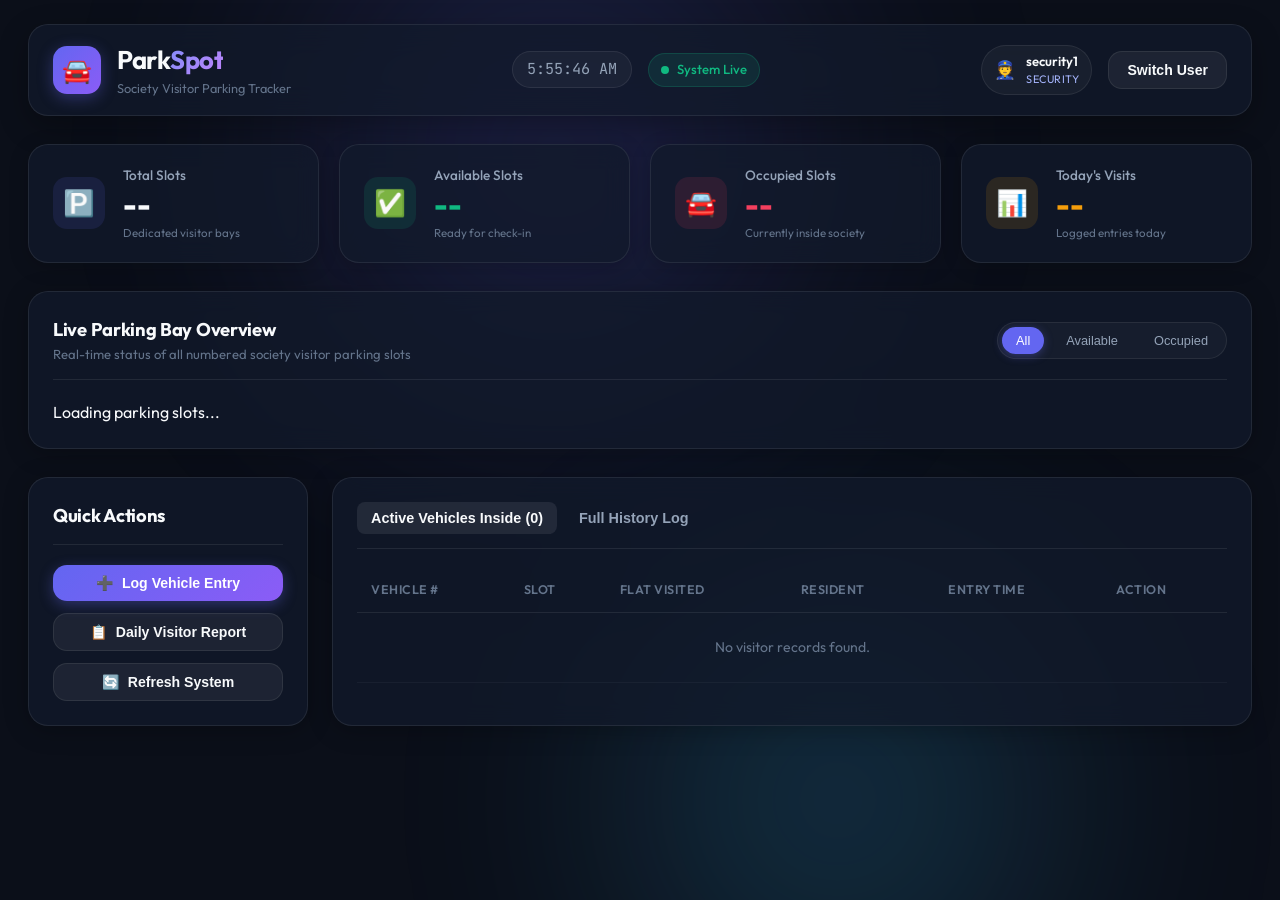
==== frontend/index.html @ 66706b8a "Add complete ParkSpot Spring Boot backend and frontend dashboard" ====
<!DOCTYPE html>
<html lang="en">
<head>
    <meta charset="UTF-8">
    <meta name="viewport" content="width=device-width, initial-scale=1.0">
    <title>ParkSpot — Society Visitor Parking Tracker</title>
    <meta name="description" content="A real-time smart visitor parking slot tracking and society access management system.">
    <!-- Google Fonts -->
    <link rel="preconnect" href="https://fonts.googleapis.com">
    <link rel="preconnect" href="https://fonts.gstatic.com" crossorigin>
    <link href="https://fonts.googleapis.com/css2?family=Outfit:wght@300;400;500;600;700;800&family=JetBrains+Mono:wght@400;500;700&display=swap" rel="stylesheet">
    <link rel="stylesheet" href="style.css">
</head>
<body>
    <!-- Background glowing ambient orbs -->
    <div class="bg-orb orb-primary"></div>
    <div class="bg-orb orb-secondary"></div>

    <div class="app-container">
        <!-- Top Navigation Bar -->
        <header class="navbar">
            <div class="brand">
                <div class="brand-icon">
                    <span class="pulse-ring"></span>
                    🚘
                </div>
                <div>
                    <h1 class="brand-title">Park<span>Spot</span></h1>
                    <p class="brand-tagline">Society Visitor Parking Tracker</p>
                </div>
            </div>

            <div class="nav-center">
                <div class="live-clock" id="live-clock">--:--:--</div>
                <div class="status-pill live-indicator">
                    <span class="blinking-dot"></span> System Live
                </div>
            </div>

            <div class="nav-actions">
                <div class="user-badge" id="user-badge">
                    <span class="user-avatar" id="user-avatar">👮</span>
                    <div class="user-info">
                        <span class="user-name" id="user-name">security1</span>
                        <span class="user-role" id="user-role">SECURITY</span>
                    </div>
                </div>
                <button class="btn btn-secondary" id="btn-auth" onclick="toggleAuthModal()">Switch User</button>
            </div>
        </header>

        <!-- Metrics Overview Section -->
        <section class="metrics-grid">
            <div class="metric-card" id="metric-total-card">
                <div class="metric-icon bg-indigo">🅿️</div>
                <div class="metric-content">
                    <span class="metric-label">Total Slots</span>
                    <h2 class="metric-value" id="stat-total-slots">--</h2>
                    <span class="metric-sub">Dedicated visitor bays</span>
                </div>
            </div>

            <div class="metric-card metric-card-free" id="metric-free-card">
                <div class="metric-icon bg-emerald">✅</div>
                <div class="metric-content">
                    <span class="metric-label">Available Slots</span>
                    <h2 class="metric-value text-emerald" id="stat-free-slots">--</h2>
                    <span class="metric-sub">Ready for check-in</span>
                </div>
            </div>

            <div class="metric-card metric-card-occupied" id="metric-occupied-card">
                <div class="metric-icon bg-rose">🚘</div>
                <div class="metric-content">
                    <span class="metric-label">Occupied Slots</span>
                    <h2 class="metric-value text-rose" id="stat-occupied-slots">--</h2>
                    <span class="metric-sub">Currently inside society</span>
                </div>
            </div>

            <div class="metric-card" id="metric-visits-card">
                <div class="metric-icon bg-amber">📊</div>
                <div class="metric-content">
                    <span class="metric-label">Today's Visits</span>
                    <h2 class="metric-value text-amber" id="stat-today-visits">--</h2>
                    <span class="metric-sub">Logged entries today</span>
                </div>
            </div>
        </section>

        <!-- Main Content Area -->
        <main class="main-layout">
            <!-- Left / Top: Interactive Parking Slot Bay -->
            <section class="card slot-bay-card">
                <div class="card-header">
                    <div>
                        <h3 class="card-title">Live Parking Bay Overview</h3>
                        <p class="card-subtitle">Real-time status of all numbered society visitor parking slots</p>
                    </div>
                    <div class="slot-filters">
                        <button class="filter-pill active" data-filter="ALL" onclick="filterSlots('ALL', this)">All</button>
                        <button class="filter-pill" data-filter="FREE" onclick="filterSlots('FREE', this)">Available</button>
                        <button class="filter-pill" data-filter="OCCUPIED" onclick="filterSlots('OCCUPIED', this)">Occupied</button>
                    </div>
                </div>

                <div class="slot-grid" id="slot-grid">
                    <!-- Populated dynamically via JS -->
                    <div class="loading-state">Loading parking slots...</div>
                </div>
            </section>

            <!-- Right / Bottom: Action Bar & Active Visitors Board -->
            <section class="content-split">
                <!-- Action Controls -->
                <div class="card actions-card">
                    <div class="card-header">
                        <h3 class="card-title">Quick Actions</h3>
                    </div>
                    <div class="actions-wrapper">
                        <button class="btn btn-primary btn-block" id="btn-open-entry-modal" onclick="openEntryModal()">
                            <span class="btn-icon">➕</span> Log Vehicle Entry
                        </button>
                        <button class="btn btn-secondary btn-block" id="btn-open-report-modal" onclick="openReportModal()">
                            <span class="btn-icon">📋</span> Daily Visitor Report
                        </button>
                        <button class="btn btn-secondary btn-block" id="btn-refresh-all" onclick="refreshData()">
                            <span class="btn-icon">🔄</span> Refresh System
                        </button>
                    </div>
                </div>

                <!-- Active Visitors Tracker -->
                <div class="card visitors-card">
                    <div class="card-header">
                        <div class="tabs-header">
                            <button class="tab-btn active" id="tab-active-btn" onclick="switchVisitorTab('ACTIVE')">
                                Active Vehicles Inside (<span id="active-count-badge">0</span>)
                            </button>
                            <button class="tab-btn" id="tab-history-btn" onclick="switchVisitorTab('HISTORY')">
                                Full History Log
                            </button>
                        </div>
                        <div class="search-box" id="history-search-container" style="display: none;">
                            <input type="text" id="visitor-search-input" placeholder="Search vehicle or flat..." oninput="handleSearchVisitors(this.value)">
                        </div>
                    </div>

                    <div class="table-container">
                        <table class="data-table" id="visitors-table">
                            <thead>
                                <tr>
                                    <th>Vehicle #</th>
                                    <th>Slot</th>
                                    <th>Flat Visited</th>
                                    <th>Resident</th>
                                    <th>Entry Time</th>
                                    <th id="th-exit-or-status">Action</th>
                                </tr>
                            </thead>
                            <tbody id="visitors-tbody">
                                <!-- Populated dynamically -->
                            </tbody>
                        </table>
                    </div>
                </div>
            </section>
        </main>
    </div>

    <!-- MODAL: Log Vehicle Entry -->
    <div class="modal-overlay" id="modal-entry">
        <div class="modal-box">
            <div class="modal-header">
                <div class="modal-title-group">
                    <span class="modal-badge-icon">🚘</span>
                    <h3>Register Vehicle Entry</h3>
                </div>
                <button class="modal-close-btn" onclick="closeModal('modal-entry')">&times;</button>
            </div>
            <form id="form-entry" onsubmit="handleRegisterEntry(event)">
                <div class="form-group">
                    <label for="input-vehicle-number">Vehicle Registration Number</label>
                    <input type="text" id="input-vehicle-number" class="form-control" placeholder="e.g. TN38AB1234" required autocomplete="off" style="text-transform: uppercase;">
                    <span class="form-hint">Standard format: State + District + Series + Digits</span>
                </div>

                <div class="form-row">
                    <div class="form-group">
                        <label for="select-flat">Flat Being Visited</label>
                        <select id="select-flat" class="form-control" required>
                            <option value="">Select Flat...</option>
                        </select>
                    </div>

                    <div class="form-group">
                        <label for="select-slot">Assign Parking Slot</label>
                        <select id="select-slot" class="form-control" required>
                            <option value="">Select Free Slot...</option>
                        </select>
                    </div>
                </div>

                <div class="modal-alert-box alert-info">
                    ℹ️ <strong>Business Rule Enforced:</strong> The server will verify the slot is currently free and timestamp entry automatically. Occupied slots cannot be double-booked.
                </div>

                <div class="modal-footer">
                    <button type="button" class="btn btn-secondary" onclick="closeModal('modal-entry')">Cancel</button>
                    <button type="submit" class="btn btn-primary" id="btn-submit-entry">Confirm & Park Vehicle</button>
                </div>
            </form>
        </div>
    </div>

    <!-- MODAL: Daily Visitor Report -->
    <div class="modal-overlay" id="modal-report">
        <div class="modal-box modal-wide">
            <div class="modal-header">
                <div class="modal-title-group">
                    <span class="modal-badge-icon">📊</span>
                    <h3>Daily Society Visitor Report</h3>
                </div>
                <button class="modal-close-btn" onclick="closeModal('modal-report')">&times;</button>
            </div>
            
            <div class="report-controls">
                <div class="date-picker-group">
                    <label for="report-date-input">Select Date:</label>
                    <input type="date" id="report-date-input" class="form-control date-input" onchange="loadDailyReport(this.value)">
                </div>
                <div class="report-summary-badges">
                    <span class="badge badge-indigo">Total: <strong id="rep-stat-total">0</strong></span>
                    <span class="badge badge-rose">Still Inside: <strong id="rep-stat-inside">0</strong></span>
                    <span class="badge badge-emerald">Exited: <strong id="rep-stat-exited">0</strong></span>
                </div>
            </div>

            <div class="table-container report-table-container">
                <table class="data-table">
                    <thead>
                        <tr>
                            <th>Vehicle Number</th>
                            <th>Slot</th>
                            <th>Flat</th>
                            <th>Resident</th>
                            <th>Entry Time</th>
                            <th>Exit Time</th>
                            <th>Status</th>
                        </tr>
                    </thead>
                    <tbody id="report-tbody">
                        <!-- Populated dynamically -->
                    </tbody>
                </table>
            </div>

            <div class="modal-footer">
                <button type="button" class="btn btn-secondary" onclick="closeModal('modal-report')">Close</button>
            </div>
        </div>
    </div>

    <!-- MODAL: Switch / Login User -->
    <div class="modal-overlay" id="modal-auth">
        <div class="modal-box">
            <div class="modal-header">
                <div class="modal-title-group">
                    <span class="modal-badge-icon">🔐</span>
                    <h3>Switch User Account</h3>
                </div>
                <button class="modal-close-btn" onclick="closeModal('modal-auth')">&times;</button>
            </div>
            <form id="form-auth" onsubmit="handleLogin(event)">
                <div class="form-group">
                    <label for="input-username">Username</label>
                    <input type="text" id="input-username" class="form-control" placeholder="admin or security1" required autocomplete="username">
                </div>

                <div class="form-group">
                    <label for="input-password">Password</label>
                    <input type="password" id="input-password" class="form-control" placeholder="Password" required autocomplete="current-password">
                </div>

                <div class="quick-credentials">
                    <p class="quick-title">Quick Demo Logins:</p>
                    <div class="quick-btn-group">
                        <button type="button" class="btn btn-xs btn-outline" onclick="fillCredentials('security1', 'password123')">👮 Security Guard (security1)</button>
                        <button type="button" class="btn btn-xs btn-outline" onclick="fillCredentials('admin', 'admin123')">👑 Admin (admin)</button>
                    </div>
                </div>

                <div class="modal-footer">
                    <button type="button" class="btn btn-secondary" onclick="closeModal('modal-auth')">Cancel</button>
                    <button type="submit" class="btn btn-primary">Sign In & Generate JWT</button>
                </div>
            </form>
        </div>
    </div>

    <!-- Toast Notification Container -->
    <div class="toast-container" id="toast-container"></div>

    <script src="app.js"></script>
</body>
</html>
---- frontend/style.css ----
/* ========================================================
   ParkSpot — Modern Dark Glassmorphic Design System
   ======================================================== */

:root {
    --bg-main: #0b0f19;
    --bg-surface: rgba(18, 26, 43, 0.75);
    --bg-surface-hover: rgba(28, 39, 64, 0.85);
    --bg-card: rgba(23, 32, 54, 0.6);
    --border-color: rgba(255, 255, 255, 0.08);
    --border-focus: rgba(99, 102, 241, 0.5);

    --primary: #6366f1;
    --primary-hover: #4f46e5;
    --primary-glow: rgba(99, 102, 241, 0.35);

    --emerald: #10b981;
    --emerald-glow: rgba(16, 185, 129, 0.3);
    --emerald-bg: rgba(16, 185, 129, 0.12);

    --rose: #f43f5e;
    --rose-glow: rgba(244, 63, 94, 0.3);
    --rose-bg: rgba(244, 63, 94, 0.12);

    --amber: #f59e0b;
    --amber-glow: rgba(245, 158, 11, 0.3);
    --amber-bg: rgba(245, 158, 11, 0.12);

    --indigo-bg: rgba(99, 102, 241, 0.12);

    --text-primary: #f8fafc;
    --text-secondary: #94a3b8;
    --text-muted: #64748b;

    --radius-sm: 8px;
    --radius-md: 14px;
    --radius-lg: 20px;
    --radius-full: 9999px;

    --font-main: 'Outfit', -apple-system, BlinkMacSystemFont, 'Segoe UI', Roboto, sans-serif;
    --font-mono: 'JetBrains Mono', monospace;

    --transition: all 0.25s cubic-bezier(0.16, 1, 0.3, 1);
}

* {
    box-sizing: border-box;
    margin: 0;
    padding: 0;
}

body {
    background-color: var(--bg-main);
    color: var(--text-primary);
    font-family: var(--font-main);
    min-height: 100vh;
    overflow-x: hidden;
    position: relative;
    line-height: 1.5;
}

/* Ambient Background Lights */
.bg-orb {
    position: fixed;
    border-radius: 50%;
    filter: blur(120px);
    opacity: 0.25;
    z-index: -1;
    pointer-events: none;
}
.orb-primary {
    top: -150px;
    left: 20%;
    width: 600px;
    height: 600px;
    background: radial-gradient(circle, var(--primary), transparent);
}
.orb-secondary {
    bottom: -150px;
    right: 15%;
    width: 500px;
    height: 500px;
    background: radial-gradient(circle, #38bdf8, transparent);
}

.app-container {
    max-width: 1400px;
    margin: 0 auto;
    padding: 24px 28px 48px;
}

/* ========================================================
   Header & Navbar
   ======================================================== */
.navbar {
    display: flex;
    justify-content: space-between;
    align-items: center;
    padding: 16px 24px;
    background: var(--bg-surface);
    backdrop-filter: blur(16px);
    -webkit-backdrop-filter: blur(16px);
    border: 1px solid var(--border-color);
    border-radius: var(--radius-lg);
    margin-bottom: 28px;
    box-shadow: 0 10px 30px rgba(0, 0, 0, 0.3);
}

.brand {
    display: flex;
    align-items: center;
    gap: 16px;
}

.brand-icon {
    width: 48px;
    height: 48px;
    border-radius: var(--radius-md);
    background: linear-gradient(135deg, var(--primary), #8b5cf6);
    display: flex;
    align-items: center;
    justify-content: center;
    font-size: 1.5rem;
    position: relative;
    box-shadow: 0 4px 15px var(--primary-glow);
}

.brand-title {
    font-size: 1.6rem;
    font-weight: 700;
    letter-spacing: -0.5px;
}

.brand-title span {
    background: linear-gradient(135deg, #818cf8, #c084fc);
    -webkit-background-clip: text;
    -webkit-text-fill-color: transparent;
}

.brand-tagline {
    font-size: 0.8rem;
    color: var(--text-muted);
}

.nav-center {
    display: flex;
    align-items: center;
    gap: 16px;
}

.live-clock {
    font-family: var(--font-mono);
    font-size: 0.95rem;
    background: rgba(255, 255, 255, 0.04);
    padding: 6px 14px;
    border-radius: var(--radius-full);
    border: 1px solid var(--border-color);
    color: var(--text-secondary);
}

.status-pill {
    display: flex;
    align-items: center;
    gap: 8px;
    font-size: 0.82rem;
    padding: 6px 12px;
    border-radius: var(--radius-full);
    font-weight: 500;
}

.live-indicator {
    background: var(--emerald-bg);
    color: var(--emerald);
    border: 1px solid rgba(16, 185, 129, 0.2);
}

.blinking-dot {
    width: 8px;
    height: 8px;
    background-color: var(--emerald);
    border-radius: 50%;
    animation: blink 1.8s infinite;
}

@keyframes blink {
    0%, 100% { opacity: 1; transform: scale(1); }
    50% { opacity: 0.3; transform: scale(0.85); }
}

.nav-actions {
    display: flex;
    align-items: center;
    gap: 16px;
}

.user-badge {
    display: flex;
    align-items: center;
    gap: 10px;
    background: rgba(255, 255, 255, 0.04);
    padding: 6px 12px;
    border-radius: var(--radius-full);
    border: 1px solid var(--border-color);
}

.user-avatar {
    font-size: 1.1rem;
}

.user-info {
    display: flex;
    flex-direction: column;
}

.user-name {
    font-size: 0.82rem;
    font-weight: 600;
}

.user-role {
    font-size: 0.68rem;
    color: #a5b4fc;
    letter-spacing: 0.5px;
}

/* ========================================================
   Metrics Grid
   ======================================================== */
.metrics-grid {
    display: grid;
    grid-template-columns: repeat(auto-fit, minmax(240px, 1fr));
    gap: 20px;
    margin-bottom: 28px;
}

.metric-card {
    background: var(--bg-surface);
    backdrop-filter: blur(12px);
    border: 1px solid var(--border-color);
    border-radius: var(--radius-lg);
    padding: 20px 24px;
    display: flex;
    align-items: center;
    gap: 18px;
    box-shadow: 0 4px 20px rgba(0, 0, 0, 0.2);
    transition: var(--transition);
}

.metric-card:hover {
    transform: translateY(-3px);
    border-color: rgba(255, 255, 255, 0.15);
}

.metric-icon {
    width: 52px;
    height: 52px;
    border-radius: var(--radius-md);
    display: flex;
    align-items: center;
    justify-content: center;
    font-size: 1.6rem;
    flex-shrink: 0;
}

.bg-indigo { background: var(--indigo-bg); color: var(--primary); }
.bg-emerald { background: var(--emerald-bg); color: var(--emerald); }
.bg-rose { background: var(--rose-bg); color: var(--rose); }
.bg-amber { background: var(--amber-bg); color: var(--amber); }

.metric-content {
    display: flex;
    flex-direction: column;
}

.metric-label {
    font-size: 0.85rem;
    color: var(--text-secondary);
    font-weight: 500;
}

.metric-value {
    font-size: 1.85rem;
    font-weight: 800;
    line-height: 1.2;
    margin: 2px 0;
}

.metric-sub {
    font-size: 0.72rem;
    color: var(--text-muted);
}

.text-emerald { color: var(--emerald); }
.text-rose { color: var(--rose); }
.text-amber { color: var(--amber); }

/* ========================================================
   Card Containers
   ======================================================== */
.card {
    background: var(--bg-surface);
    backdrop-filter: blur(12px);
    border: 1px solid var(--border-color);
    border-radius: var(--radius-lg);
    padding: 24px;
    box-shadow: 0 4px 24px rgba(0, 0, 0, 0.25);
    margin-bottom: 28px;
}

.card-header {
    display: flex;
    justify-content: space-between;
    align-items: center;
    margin-bottom: 20px;
    padding-bottom: 14px;
    border-bottom: 1px solid var(--border-color);
}

.card-title {
    font-size: 1.15rem;
    font-weight: 700;
    letter-spacing: -0.3px;
}

.card-subtitle {
    font-size: 0.82rem;
    color: var(--text-muted);
    margin-top: 2px;
}

/* Slot Filters */
.slot-filters {
    display: flex;
    gap: 8px;
    background: rgba(255, 255, 255, 0.03);
    padding: 4px;
    border-radius: var(--radius-full);
    border: 1px solid var(--border-color);
}

.filter-pill {
    background: transparent;
    border: none;
    color: var(--text-secondary);
    padding: 6px 14px;
    border-radius: var(--radius-full);
    font-size: 0.8rem;
    font-weight: 500;
    cursor: pointer;
    transition: var(--transition);
}

.filter-pill.active {
    background: var(--primary);
    color: #fff;
    box-shadow: 0 2px 10px var(--primary-glow);
}

/* ========================================================
   Parking Slot Grid
   ======================================================== */
.slot-grid {
    display: grid;
    grid-template-columns: repeat(auto-fill, minmax(210px, 1fr));
    gap: 18px;
}

.slot-card {
    background: var(--bg-card);
    border: 1px solid var(--border-color);
    border-radius: var(--radius-md);
    padding: 16px;
    position: relative;
    display: flex;
    flex-direction: column;
    justify-content: space-between;
    min-height: 165px;
    transition: var(--transition);
    overflow: hidden;
}

.slot-card::before {
    content: '';
    position: absolute;
    top: 0;
    left: 0;
    right: 0;
    height: 4px;
    background: transparent;
    transition: var(--transition);
}

.slot-card.status-free {
    border-color: rgba(16, 185, 129, 0.25);
    background: linear-gradient(180deg, rgba(16, 185, 129, 0.05) 0%, rgba(18, 26, 43, 0.7) 100%);
    cursor: pointer;
}

.slot-card.status-free::before {
    background: var(--emerald);
    box-shadow: 0 0 10px var(--emerald-glow);
}

.slot-card.status-free:hover {
    transform: translateY(-4px);
    border-color: var(--emerald);
    box-shadow: 0 8px 24px rgba(16, 185, 129, 0.2);
}

.slot-card.status-occupied {
    border-color: rgba(244, 63, 94, 0.35);
    background: linear-gradient(180deg, rgba(244, 63, 94, 0.06) 0%, rgba(18, 26, 43, 0.8) 100%);
}

.slot-card.status-occupied::before {
    background: var(--rose);
    box-shadow: 0 0 10px var(--rose-glow);
}

.slot-card-top {
    display: flex;
    justify-content: space-between;
    align-items: center;
    margin-bottom: 12px;
}

.slot-number-badge {
    font-size: 1.15rem;
    font-weight: 800;
    font-family: var(--font-mono);
}

.slot-badge {
    font-size: 0.7rem;
    font-weight: 700;
    letter-spacing: 0.5px;
    padding: 3px 8px;
    border-radius: var(--radius-full);
}

.badge-free {
    background: var(--emerald-bg);
    color: var(--emerald);
    border: 1px solid rgba(16, 185, 129, 0.3);
}

.badge-occupied {
    background: var(--rose-bg);
    color: var(--rose);
    border: 1px solid rgba(244, 63, 94, 0.3);
}

/* Number Plate Badge */
.number-plate {
    background: #facc15;
    color: #1e293b;
    font-family: var(--font-mono);
    font-weight: 700;
    font-size: 0.95rem;
    letter-spacing: 1px;
    padding: 6px 10px;
    border-radius: var(--radius-sm);
    text-align: center;
    box-shadow: 0 2px 8px rgba(0, 0, 0, 0.4), inset 0 1px 0 rgba(255, 255, 255, 0.6);
    border: 1px solid #ca8a04;
    margin: 8px 0;
}

.slot-details {
    font-size: 0.78rem;
    color: var(--text-secondary);
    display: flex;
    flex-direction: column;
    gap: 3px;
    margin-bottom: 12px;
}

.slot-details strong {
    color: var(--text-primary);
}

.slot-free-hint {
    color: var(--emerald);
    font-size: 0.78rem;
    display: flex;
    align-items: center;
    gap: 4px;
    margin: 18px 0;
}

/* ========================================================
   Content Split Layout (Actions + Table)
   ======================================================== */
.content-split {
    display: grid;
    grid-template-columns: 280px 1fr;
    gap: 24px;
}

.actions-wrapper {
    display: flex;
    flex-direction: column;
    gap: 12px;
}

/* Tabs */
.tabs-header {
    display: flex;
    gap: 8px;
}

.tab-btn {
    background: transparent;
    border: none;
    color: var(--text-secondary);
    font-size: 0.9rem;
    font-weight: 600;
    padding: 8px 14px;
    border-radius: var(--radius-sm);
    cursor: pointer;
    transition: var(--transition);
}

.tab-btn.active {
    background: rgba(255, 255, 255, 0.08);
    color: var(--text-primary);
}

.search-box input {
    background: rgba(255, 255, 255, 0.05);
    border: 1px solid var(--border-color);
    border-radius: var(--radius-full);
    color: var(--text-primary);
    padding: 6px 14px;
    font-size: 0.8rem;
    outline: none;
    width: 200px;
    transition: var(--transition);
}

.search-box input:focus {
    border-color: var(--primary);
    width: 230px;
}

/* ========================================================
   Tables
   ======================================================== */
.table-container {
    overflow-x: auto;
}

.data-table {
    width: 100%;
    border-collapse: collapse;
    font-size: 0.88rem;
    text-align: left;
}

.data-table th {
    padding: 12px 14px;
    color: var(--text-muted);
    font-weight: 600;
    font-size: 0.78rem;
    text-transform: uppercase;
    letter-spacing: 0.5px;
    border-bottom: 1px solid var(--border-color);
}

.data-table td {
    padding: 14px;
    border-bottom: 1px solid rgba(255, 255, 255, 0.04);
    vertical-align: middle;
}

.data-table tbody tr:hover {
    background: rgba(255, 255, 255, 0.02);
}

.plate-cell {
    font-family: var(--font-mono);
    font-weight: 600;
    color: #e2e8f0;
}

.flat-badge {
    background: rgba(255, 255, 255, 0.06);
    padding: 3px 8px;
    border-radius: var(--radius-sm);
    font-weight: 500;
    font-family: var(--font-mono);
}

.time-stamp {
    font-size: 0.8rem;
    color: var(--text-secondary);
    font-family: var(--font-mono);
}

/* ========================================================
   Buttons
   ======================================================== */
.btn {
    display: inline-flex;
    align-items: center;
    justify-content: center;
    gap: 8px;
    padding: 10px 18px;
    border-radius: var(--radius-md);
    font-size: 0.88rem;
    font-weight: 600;
    border: none;
    cursor: pointer;
    transition: var(--transition);
    text-decoration: none;
}

.btn-primary {
    background: linear-gradient(135deg, var(--primary), #8b5cf6);
    color: #ffffff;
    box-shadow: 0 4px 14px var(--primary-glow);
}

.btn-primary:hover {
    background: linear-gradient(135deg, var(--primary-hover), #7c3aed);
    transform: translateY(-2px);
    box-shadow: 0 6px 20px var(--primary-glow);
}

.btn-secondary {
    background: rgba(255, 255, 255, 0.06);
    color: var(--text-primary);
    border: 1px solid var(--border-color);
}

.btn-secondary:hover {
    background: rgba(255, 255, 255, 0.12);
    border-color: rgba(255, 255, 255, 0.2);
}

.btn-danger {
    background: linear-gradient(135deg, var(--rose), #e11d48);
    color: #ffffff;
    box-shadow: 0 3px 12px var(--rose-glow);
}

.btn-danger:hover {
    transform: translateY(-2px);
    box-shadow: 0 5px 16px var(--rose-glow);
}

.btn-xs {
    padding: 4px 10px;
    font-size: 0.75rem;
    border-radius: var(--radius-sm);
}

.btn-sm {
    padding: 6px 12px;
    font-size: 0.8rem;
    border-radius: var(--radius-sm);
}

.btn-outline {
    background: transparent;
    border: 1px solid var(--border-color);
    color: var(--text-secondary);
}

.btn-outline:hover {
    background: rgba(255, 255, 255, 0.05);
    color: var(--text-primary);
}

.btn-block {
    width: 100%;
}

/* ========================================================
   Modals
   ======================================================== */
.modal-overlay {
    position: fixed;
    top: 0;
    left: 0;
    right: 0;
    bottom: 0;
    background: rgba(0, 0, 0, 0.7);
    backdrop-filter: blur(8px);
    -webkit-backdrop-filter: blur(8px);
    display: none;
    align-items: center;
    justify-content: center;
    z-index: 999;
    padding: 20px;
}

.modal-overlay.active {
    display: flex;
    animation: fadeIn 0.2s ease-out;
}

@keyframes fadeIn {
    from { opacity: 0; }
    to { opacity: 1; }
}

.modal-box {
    background: #111827;
    border: 1px solid rgba(255, 255, 255, 0.12);
    border-radius: var(--radius-lg);
    width: 100%;
    max-width: 520px;
    padding: 28px;
    box-shadow: 0 20px 50px rgba(0, 0, 0, 0.6);
    position: relative;
    animation: slideUp 0.25s cubic-bezier(0.16, 1, 0.3, 1);
}

.modal-wide {
    max-width: 820px;
}

@keyframes slideUp {
    from { transform: translateY(20px); opacity: 0; }
    to { transform: translateY(0); opacity: 1; }
}

.modal-header {
    display: flex;
    justify-content: space-between;
    align-items: center;
    margin-bottom: 20px;
    padding-bottom: 12px;
    border-bottom: 1px solid var(--border-color);
}

.modal-title-group {
    display: flex;
    align-items: center;
    gap: 12px;
}

.modal-badge-icon {
    font-size: 1.4rem;
}

.modal-close-btn {
    background: transparent;
    border: none;
    font-size: 1.8rem;
    color: var(--text-muted);
    cursor: pointer;
    line-height: 1;
}

.modal-close-btn:hover {
    color: var(--text-primary);
}

/* Forms */
.form-group {
    margin-bottom: 18px;
}

.form-group label {
    display: block;
    font-size: 0.82rem;
    font-weight: 600;
    color: var(--text-secondary);
    margin-bottom: 6px;
}

.form-control {
    width: 100%;
    padding: 10px 14px;
    background: rgba(255, 255, 255, 0.05);
    border: 1px solid var(--border-color);
    border-radius: var(--radius-md);
    color: var(--text-primary);
    font-family: inherit;
    font-size: 0.95rem;
    transition: var(--transition);
}

.form-control:focus {
    outline: none;
    border-color: var(--primary);
    box-shadow: 0 0 0 3px var(--primary-glow);
    background: rgba(255, 255, 255, 0.08);
}

.form-control option {
    background: #111827;
    color: var(--text-primary);
}

.form-row {
    display: grid;
    grid-template-columns: 1fr 1fr;
    gap: 14px;
}

.form-hint {
    font-size: 0.72rem;
    color: var(--text-muted);
    margin-top: 4px;
    display: block;
}

.modal-alert-box {
    padding: 12px 14px;
    border-radius: var(--radius-sm);
    font-size: 0.8rem;
    line-height: 1.4;
    margin-bottom: 20px;
}

.alert-info {
    background: rgba(99, 102, 241, 0.1);
    border: 1px solid rgba(99, 102, 241, 0.25);
    color: #c7d2fe;
}

.modal-footer {
    display: flex;
    justify-content: flex-end;
    gap: 12px;
    margin-top: 24px;
    padding-top: 14px;
    border-top: 1px solid var(--border-color);
}

/* Quick Credentials */
.quick-credentials {
    background: rgba(255, 255, 255, 0.03);
    padding: 12px;
    border-radius: var(--radius-md);
    margin-top: 14px;
}

.quick-title {
    font-size: 0.75rem;
    color: var(--text-muted);
    margin-bottom: 8px;
}

.quick-btn-group {
    display: flex;
    gap: 8px;
    flex-wrap: wrap;
}

/* Report Modal Specifics */
.report-controls {
    display: flex;
    justify-content: space-between;
    align-items: center;
    margin-bottom: 18px;
    gap: 16px;
    flex-wrap: wrap;
}

.date-picker-group {
    display: flex;
    align-items: center;
    gap: 10px;
}

.date-input {
    width: auto;
}

.report-summary-badges {
    display: flex;
    gap: 10px;
}

.badge {
    padding: 6px 12px;
    border-radius: var(--radius-full);
    font-size: 0.8rem;
    font-weight: 500;
}

.badge-indigo { background: var(--indigo-bg); color: #818cf8; }
.badge-emerald { background: var(--emerald-bg); color: var(--emerald); }
.badge-rose { background: var(--rose-bg); color: var(--rose); }

/* ========================================================
   Toast Notifications
   ======================================================== */
.toast-container {
    position: fixed;
    bottom: 24px;
    right: 24px;
    display: flex;
    flex-direction: column;
    gap: 10px;
    z-index: 9999;
}

.toast {
    min-width: 300px;
    max-width: 420px;
    padding: 14px 18px;
    border-radius: var(--radius-md);
    backdrop-filter: blur(12px);
    box-shadow: 0 10px 30px rgba(0, 0, 0, 0.4);
    display: flex;
    align-items: flex-start;
    gap: 12px;
    animation: toastSlideIn 0.3s cubic-bezier(0.16, 1, 0.3, 1);
    font-size: 0.85rem;
    line-height: 1.4;
}

@keyframes toastSlideIn {
    from { transform: translateX(100%); opacity: 0; }
    to { transform: translateX(0); opacity: 1; }
}

.toast-success {
    background: rgba(16, 185, 129, 0.9);
    color: #ffffff;
    border: 1px solid rgba(255, 255, 255, 0.2);
}

.toast-error {
    background: rgba(225, 29, 72, 0.95);
    color: #ffffff;
    border: 1px solid rgba(255, 255, 255, 0.2);
}

.toast-info {
    background: rgba(79, 70, 229, 0.92);
    color: #ffffff;
    border: 1px solid rgba(255, 255, 255, 0.2);
}

/* ========================================================
   Responsive Media Queries
   ======================================================== */
@media (max-width: 1024px) {
    .content-split {
        grid-template-columns: 1fr;
    }
}

@media (max-width: 768px) {
    .navbar {
        flex-direction: column;
        gap: 14px;
        align-items: flex-start;
    }
    .nav-actions {
        width: 100%;
        justify-content: space-between;
    }
    .form-row {
        grid-template-columns: 1fr;
    }
}
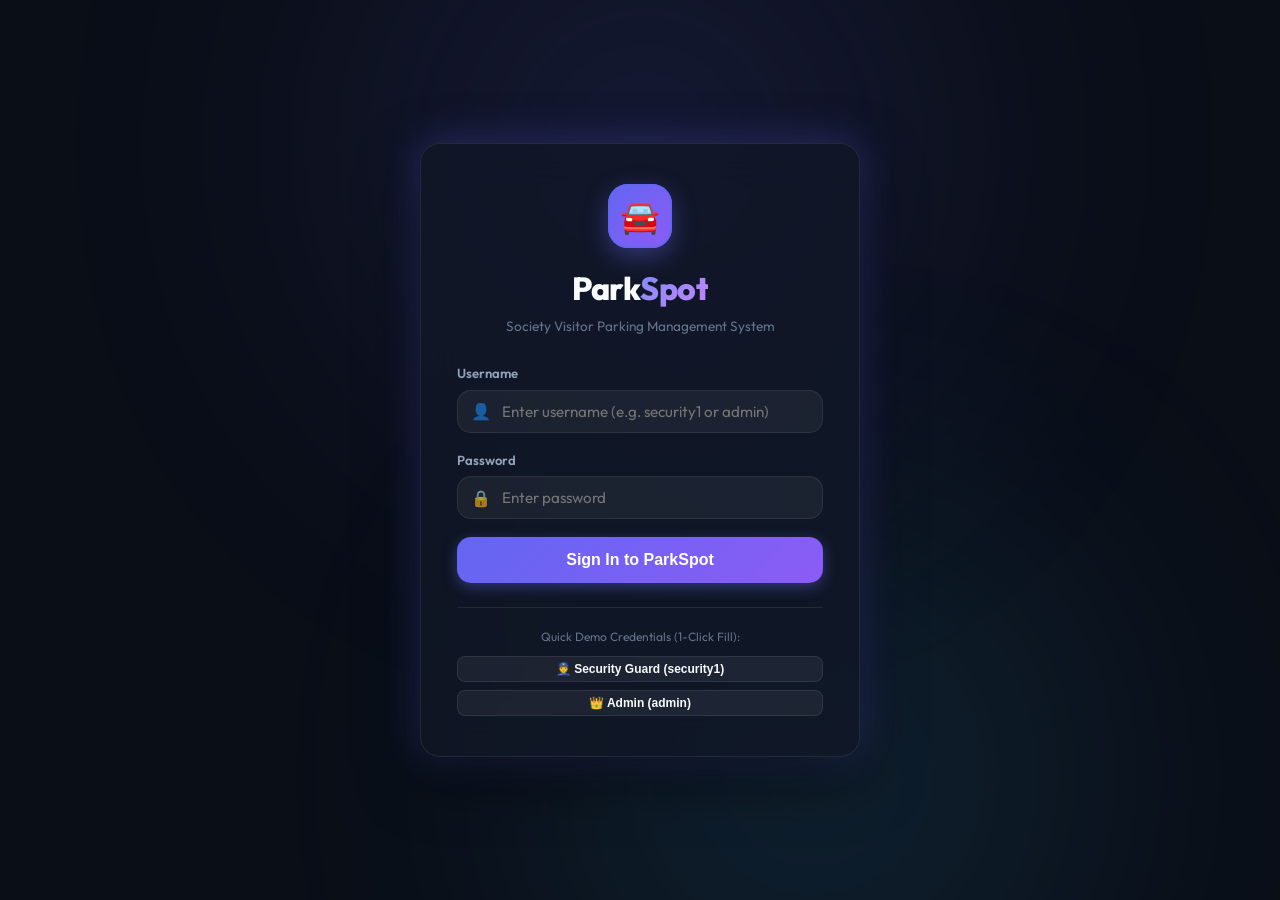
==== commit 57a42851: "Update frontend with multi-page navigation and Login gate" ====
--- a/frontend/index.html
+++ b/frontend/index.html
@@ -3,8 +3,8 @@
 <head>
     <meta charset="UTF-8">
     <meta name="viewport" content="width=device-width, initial-scale=1.0">
-    <title>ParkSpot — Society Visitor Parking Tracker</title>
-    <meta name="description" content="A real-time smart visitor parking slot tracking and society access management system.">
+    <title>ParkSpot — Society Visitor Parking Management</title>
+    <meta name="description" content="Secure, real-time residential visitor parking slot management system.">
     <!-- Google Fonts -->
     <link rel="preconnect" href="https://fonts.googleapis.com">
     <link rel="preconnect" href="https://fonts.gstatic.com" crossorigin>
@@ -12,32 +12,99 @@
     <link rel="stylesheet" href="style.css">
 </head>
 <body>
-    <!-- Background glowing ambient orbs -->
+    <!-- Ambient Background Lighting -->
     <div class="bg-orb orb-primary"></div>
     <div class="bg-orb orb-secondary"></div>
 
-    <div class="app-container">
+    <!-- ========================================================
+         VIEW 1: SIGN IN / LOGIN GATE (First screen user sees)
+         ======================================================== -->
+    <section class="auth-gate-screen" id="view-login">
+        <div class="auth-card">
+            <div class="auth-brand">
+                <div class="brand-icon lg">
+                    <span class="pulse-ring"></span>
+                    🚘
+                </div>
+                <h1 class="auth-title">Park<span>Spot</span></h1>
+                <p class="auth-subtitle">Society Visitor Parking Management System</p>
+            </div>
+
+            <div class="auth-body">
+                <form id="login-form" onsubmit="handleAuthSubmit(event)">
+                    <div class="form-group">
+                        <label for="login-username">Username</label>
+                        <div class="input-with-icon">
+                            <span class="input-icon">👤</span>
+                            <input type="text" id="login-username" class="form-control" placeholder="Enter username (e.g. security1 or admin)" required autocomplete="username">
+                        </div>
+                    </div>
+
+                    <div class="form-group">
+                        <label for="login-password">Password</label>
+                        <div class="input-with-icon">
+                            <span class="input-icon">🔒</span>
+                            <input type="password" id="login-password" class="form-control" placeholder="Enter password" required autocomplete="current-password">
+                        </div>
+                    </div>
+
+                    <button type="submit" class="btn btn-primary btn-block btn-lg" id="btn-login-submit">
+                        Sign In to ParkSpot
+                    </button>
+                </form>
+
+                <div class="demo-logins-box">
+                    <span class="demo-hint">Quick Demo Credentials (1-Click Fill):</span>
+                    <div class="demo-buttons">
+                        <button type="button" class="btn btn-secondary btn-xs" onclick="quickFillAuth('security1', 'password123')">
+                            👮 Security Guard (security1)
+                        </button>
+                        <button type="button" class="btn btn-secondary btn-xs" onclick="quickFillAuth('admin', 'admin123')">
+                            👑 Admin (admin)
+                        </button>
+                    </div>
+                </div>
+            </div>
+        </div>
+    </section>
+
+    <!-- ========================================================
+         MAIN APPLICATION SHELL (Hidden until logged in)
+         ======================================================== -->
+    <div class="app-shell" id="app-shell" style="display: none;">
         <!-- Top Navigation Bar -->
         <header class="navbar">
-            <div class="brand">
+            <div class="brand" onclick="navigateTo('dashboard')">
                 <div class="brand-icon">
                     <span class="pulse-ring"></span>
                     🚘
                 </div>
                 <div>
-                    <h1 class="brand-title">Park<span>Spot</span></h1>
-                    <p class="brand-tagline">Society Visitor Parking Tracker</p>
-                </div>
-            </div>
-
-            <div class="nav-center">
+                    <h2 class="brand-title">Park<span>Spot</span></h2>
+                    <p class="brand-tagline">Society Visitor Parking</p>
+                </div>
+            </div>
+
+            <!-- Page Navigation Tabs -->
+            <nav class="nav-links">
+                <button class="nav-link-btn active" id="nav-dashboard" onclick="navigateTo('dashboard')">
+                    <span class="nav-icon">📊</span> Dashboard
+                </button>
+                <button class="nav-link-btn" id="nav-bays" onclick="navigateTo('bays')">
+                    <span class="nav-icon">🅿️</span> Parking Bays
+                </button>
+                <button class="nav-link-btn" id="nav-actions" onclick="navigateTo('actions')">
+                    <span class="nav-icon">⚡</span> Quick Actions
+                </button>
+                <button class="nav-link-btn" id="nav-history" onclick="navigateTo('history')">
+                    <span class="nav-icon">📋</span> Visitor History
+                </button>
+            </nav>
+
+            <!-- User Info, Clock & Logout -->
+            <div class="nav-user-panel">
                 <div class="live-clock" id="live-clock">--:--:--</div>
-                <div class="status-pill live-indicator">
-                    <span class="blinking-dot"></span> System Live
-                </div>
-            </div>
-
-            <div class="nav-actions">
+                
                 <div class="user-badge" id="user-badge">
                     <span class="user-avatar" id="user-avatar">👮</span>
                     <div class="user-info">
@@ -45,257 +112,306 @@
                         <span class="user-role" id="user-role">SECURITY</span>
                     </div>
                 </div>
-                <button class="btn btn-secondary" id="btn-auth" onclick="toggleAuthModal()">Switch User</button>
+
+                <button class="btn btn-logout" onclick="handleLogout()" title="Log out from system">
+                    <span>🚪</span> Logout
+                </button>
             </div>
         </header>
 
-        <!-- Metrics Overview Section -->
-        <section class="metrics-grid">
-            <div class="metric-card" id="metric-total-card">
-                <div class="metric-icon bg-indigo">🅿️</div>
-                <div class="metric-content">
-                    <span class="metric-label">Total Slots</span>
-                    <h2 class="metric-value" id="stat-total-slots">--</h2>
-                    <span class="metric-sub">Dedicated visitor bays</span>
-                </div>
-            </div>
-
-            <div class="metric-card metric-card-free" id="metric-free-card">
-                <div class="metric-icon bg-emerald">✅</div>
-                <div class="metric-content">
-                    <span class="metric-label">Available Slots</span>
-                    <h2 class="metric-value text-emerald" id="stat-free-slots">--</h2>
-                    <span class="metric-sub">Ready for check-in</span>
-                </div>
-            </div>
-
-            <div class="metric-card metric-card-occupied" id="metric-occupied-card">
-                <div class="metric-icon bg-rose">🚘</div>
-                <div class="metric-content">
-                    <span class="metric-label">Occupied Slots</span>
-                    <h2 class="metric-value text-rose" id="stat-occupied-slots">--</h2>
-                    <span class="metric-sub">Currently inside society</span>
-                </div>
-            </div>
-
-            <div class="metric-card" id="metric-visits-card">
-                <div class="metric-icon bg-amber">📊</div>
-                <div class="metric-content">
-                    <span class="metric-label">Today's Visits</span>
-                    <h2 class="metric-value text-amber" id="stat-today-visits">--</h2>
-                    <span class="metric-sub">Logged entries today</span>
-                </div>
-            </div>
-        </section>
-
-        <!-- Main Content Area -->
-        <main class="main-layout">
-            <!-- Left / Top: Interactive Parking Slot Bay -->
-            <section class="card slot-bay-card">
-                <div class="card-header">
-                    <div>
-                        <h3 class="card-title">Live Parking Bay Overview</h3>
-                        <p class="card-subtitle">Real-time status of all numbered society visitor parking slots</p>
-                    </div>
-                    <div class="slot-filters">
-                        <button class="filter-pill active" data-filter="ALL" onclick="filterSlots('ALL', this)">All</button>
-                        <button class="filter-pill" data-filter="FREE" onclick="filterSlots('FREE', this)">Available</button>
-                        <button class="filter-pill" data-filter="OCCUPIED" onclick="filterSlots('OCCUPIED', this)">Occupied</button>
-                    </div>
-                </div>
-
-                <div class="slot-grid" id="slot-grid">
-                    <!-- Populated dynamically via JS -->
-                    <div class="loading-state">Loading parking slots...</div>
-                </div>
-            </section>
-
-            <!-- Right / Bottom: Action Bar & Active Visitors Board -->
-            <section class="content-split">
-                <!-- Action Controls -->
-                <div class="card actions-card">
+        <!-- ========================================================
+             PAGE 1: DASHBOARD (Summary, Metrics, Quick View)
+             ======================================================== -->
+        <section class="page-view active" id="page-dashboard">
+            <div class="page-header">
+                <div>
+                    <h2 class="page-title">Executive Dashboard</h2>
+                    <p class="page-subtitle">Real-time society parking occupancy, metrics, and capacity analytics.</p>
+                </div>
+                <div class="page-actions-right">
+                    <span class="status-pill live-indicator">
+                        <span class="blinking-dot"></span> System Live
+                    </span>
+                    <button class="btn btn-secondary btn-sm" onclick="refreshAllData()">
+                        🔄 Refresh
+                    </button>
+                </div>
+            </div>
+
+            <!-- Metrics Cards -->
+            <div class="metrics-grid">
+                <div class="metric-card" onclick="navigateTo('bays')">
+                    <div class="metric-icon bg-indigo">🅿️</div>
+                    <div class="metric-content">
+                        <span class="metric-label">Total Numbered Bays</span>
+                        <h3 class="metric-value" id="dash-total-slots">--</h3>
+                        <span class="metric-sub">Dedicated visitor slots</span>
+                    </div>
+                </div>
+
+                <div class="metric-card metric-card-free" onclick="navigateTo('bays')">
+                    <div class="metric-icon bg-emerald">✅</div>
+                    <div class="metric-content">
+                        <span class="metric-label">Available Slots</span>
+                        <h3 class="metric-value text-emerald" id="dash-free-slots">--</h3>
+                        <span class="metric-sub">Ready for check-in</span>
+                    </div>
+                </div>
+
+                <div class="metric-card metric-card-occupied" onclick="navigateTo('bays')">
+                    <div class="metric-icon bg-rose">🚘</div>
+                    <div class="metric-content">
+                        <span class="metric-label">Occupied Slots</span>
+                        <h3 class="metric-value text-rose" id="dash-occupied-slots">--</h3>
+                        <span class="metric-sub">Vehicles currently parked</span>
+                    </div>
+                </div>
+
+                <div class="metric-card" onclick="navigateTo('history')">
+                    <div class="metric-icon bg-amber">📈</div>
+                    <div class="metric-content">
+                        <span class="metric-label">Today's Visits</span>
+                        <h3 class="metric-value text-amber" id="dash-today-visits">--</h3>
+                        <span class="metric-sub">Total vehicles logged today</span>
+                    </div>
+                </div>
+            </div>
+
+            <!-- Capacity Progress & Quick Highlights -->
+            <div class="dashboard-split">
+                <!-- Left: Occupancy Gauge Card -->
+                <div class="card">
                     <div class="card-header">
-                        <h3 class="card-title">Quick Actions</h3>
-                    </div>
-                    <div class="actions-wrapper">
-                        <button class="btn btn-primary btn-block" id="btn-open-entry-modal" onclick="openEntryModal()">
-                            <span class="btn-icon">➕</span> Log Vehicle Entry
+                        <h4 class="card-title">Real-time Bay Capacity</h4>
+                        <span class="occupancy-pct" id="dash-occupancy-rate">0% Full</span>
+                    </div>
+                    <div class="progress-bar-container">
+                        <div class="progress-bar-fill" id="dash-progress-fill" style="width: 0%;"></div>
+                    </div>
+                    <div class="capacity-legend">
+                        <div class="legend-item"><span class="legend-dot dot-free"></span> Available: <strong id="dash-legend-free">0</strong></div>
+                        <div class="legend-item"><span class="legend-dot dot-occupied"></span> Occupied: <strong id="dash-legend-occ">0</strong></div>
+                    </div>
+
+                    <div class="dashboard-quick-ctas">
+                        <button class="btn btn-primary btn-block" onclick="navigateTo('actions')">
+                            ➕ Register Vehicle Entry
                         </button>
-                        <button class="btn btn-secondary btn-block" id="btn-open-report-modal" onclick="openReportModal()">
-                            <span class="btn-icon">📋</span> Daily Visitor Report
+                        <button class="btn btn-secondary btn-block" onclick="navigateTo('bays')">
+                            👀 Inspect Parking Bays
                         </button>
-                        <button class="btn btn-secondary btn-block" id="btn-refresh-all" onclick="refreshData()">
-                            <span class="btn-icon">🔄</span> Refresh System
-                        </button>
-                    </div>
-                </div>
-
-                <!-- Active Visitors Tracker -->
-                <div class="card visitors-card">
+                    </div>
+                </div>
+
+                <!-- Right: Currently Parked Summary Table -->
+                <div class="card">
                     <div class="card-header">
-                        <div class="tabs-header">
-                            <button class="tab-btn active" id="tab-active-btn" onclick="switchVisitorTab('ACTIVE')">
-                                Active Vehicles Inside (<span id="active-count-badge">0</span>)
-                            </button>
-                            <button class="tab-btn" id="tab-history-btn" onclick="switchVisitorTab('HISTORY')">
-                                Full History Log
-                            </button>
-                        </div>
-                        <div class="search-box" id="history-search-container" style="display: none;">
-                            <input type="text" id="visitor-search-input" placeholder="Search vehicle or flat..." oninput="handleSearchVisitors(this.value)">
-                        </div>
-                    </div>
-
-                    <div class="table-container">
-                        <table class="data-table" id="visitors-table">
+                        <h4 class="card-title">Vehicles Currently Inside Society</h4>
+                        <button class="btn btn-outline btn-xs" onclick="navigateTo('history')">View Full History &rarr;</button>
+                    </div>
+                    <div class="table-container mini-table">
+                        <table class="data-table">
                             <thead>
                                 <tr>
-                                    <th>Vehicle #</th>
-                                    <th>Slot</th>
-                                    <th>Flat Visited</th>
-                                    <th>Resident</th>
+                                    <th>Plate #</th>
+                                    <th>Bay</th>
+                                    <th>Flat</th>
                                     <th>Entry Time</th>
-                                    <th id="th-exit-or-status">Action</th>
+                                    <th>Action</th>
                                 </tr>
                             </thead>
-                            <tbody id="visitors-tbody">
+                            <tbody id="dash-active-tbody">
                                 <!-- Populated dynamically -->
                             </tbody>
                         </table>
                     </div>
                 </div>
-            </section>
-        </main>
-    </div>
-
-    <!-- MODAL: Log Vehicle Entry -->
-    <div class="modal-overlay" id="modal-entry">
-        <div class="modal-box">
-            <div class="modal-header">
-                <div class="modal-title-group">
-                    <span class="modal-badge-icon">🚘</span>
-                    <h3>Register Vehicle Entry</h3>
-                </div>
-                <button class="modal-close-btn" onclick="closeModal('modal-entry')">&times;</button>
-            </div>
-            <form id="form-entry" onsubmit="handleRegisterEntry(event)">
-                <div class="form-group">
-                    <label for="input-vehicle-number">Vehicle Registration Number</label>
-                    <input type="text" id="input-vehicle-number" class="form-control" placeholder="e.g. TN38AB1234" required autocomplete="off" style="text-transform: uppercase;">
-                    <span class="form-hint">Standard format: State + District + Series + Digits</span>
-                </div>
-
-                <div class="form-row">
-                    <div class="form-group">
-                        <label for="select-flat">Flat Being Visited</label>
-                        <select id="select-flat" class="form-control" required>
-                            <option value="">Select Flat...</option>
-                        </select>
-                    </div>
-
-                    <div class="form-group">
-                        <label for="select-slot">Assign Parking Slot</label>
-                        <select id="select-slot" class="form-control" required>
-                            <option value="">Select Free Slot...</option>
-                        </select>
-                    </div>
-                </div>
-
-                <div class="modal-alert-box alert-info">
-                    ℹ️ <strong>Business Rule Enforced:</strong> The server will verify the slot is currently free and timestamp entry automatically. Occupied slots cannot be double-booked.
-                </div>
-
-                <div class="modal-footer">
-                    <button type="button" class="btn btn-secondary" onclick="closeModal('modal-entry')">Cancel</button>
-                    <button type="submit" class="btn btn-primary" id="btn-submit-entry">Confirm & Park Vehicle</button>
-                </div>
-            </form>
-        </div>
-    </div>
-
-    <!-- MODAL: Daily Visitor Report -->
-    <div class="modal-overlay" id="modal-report">
-        <div class="modal-box modal-wide">
-            <div class="modal-header">
-                <div class="modal-title-group">
-                    <span class="modal-badge-icon">📊</span>
-                    <h3>Daily Society Visitor Report</h3>
-                </div>
-                <button class="modal-close-btn" onclick="closeModal('modal-report')">&times;</button>
-            </div>
-            
-            <div class="report-controls">
-                <div class="date-picker-group">
-                    <label for="report-date-input">Select Date:</label>
-                    <input type="date" id="report-date-input" class="form-control date-input" onchange="loadDailyReport(this.value)">
-                </div>
-                <div class="report-summary-badges">
-                    <span class="badge badge-indigo">Total: <strong id="rep-stat-total">0</strong></span>
-                    <span class="badge badge-rose">Still Inside: <strong id="rep-stat-inside">0</strong></span>
-                    <span class="badge badge-emerald">Exited: <strong id="rep-stat-exited">0</strong></span>
-                </div>
-            </div>
-
-            <div class="table-container report-table-container">
-                <table class="data-table">
-                    <thead>
-                        <tr>
-                            <th>Vehicle Number</th>
-                            <th>Slot</th>
-                            <th>Flat</th>
-                            <th>Resident</th>
-                            <th>Entry Time</th>
-                            <th>Exit Time</th>
-                            <th>Status</th>
-                        </tr>
-                    </thead>
-                    <tbody id="report-tbody">
-                        <!-- Populated dynamically -->
-                    </tbody>
-                </table>
-            </div>
-
-            <div class="modal-footer">
-                <button type="button" class="btn btn-secondary" onclick="closeModal('modal-report')">Close</button>
-            </div>
-        </div>
-    </div>
-
-    <!-- MODAL: Switch / Login User -->
-    <div class="modal-overlay" id="modal-auth">
-        <div class="modal-box">
-            <div class="modal-header">
-                <div class="modal-title-group">
-                    <span class="modal-badge-icon">🔐</span>
-                    <h3>Switch User Account</h3>
-                </div>
-                <button class="modal-close-btn" onclick="closeModal('modal-auth')">&times;</button>
-            </div>
-            <form id="form-auth" onsubmit="handleLogin(event)">
-                <div class="form-group">
-                    <label for="input-username">Username</label>
-                    <input type="text" id="input-username" class="form-control" placeholder="admin or security1" required autocomplete="username">
-                </div>
-
-                <div class="form-group">
-                    <label for="input-password">Password</label>
-                    <input type="password" id="input-password" class="form-control" placeholder="Password" required autocomplete="current-password">
-                </div>
-
-                <div class="quick-credentials">
-                    <p class="quick-title">Quick Demo Logins:</p>
-                    <div class="quick-btn-group">
-                        <button type="button" class="btn btn-xs btn-outline" onclick="fillCredentials('security1', 'password123')">👮 Security Guard (security1)</button>
-                        <button type="button" class="btn btn-xs btn-outline" onclick="fillCredentials('admin', 'admin123')">👑 Admin (admin)</button>
-                    </div>
-                </div>
-
-                <div class="modal-footer">
-                    <button type="button" class="btn btn-secondary" onclick="closeModal('modal-auth')">Cancel</button>
-                    <button type="submit" class="btn btn-primary">Sign In & Generate JWT</button>
-                </div>
-            </form>
-        </div>
+            </div>
+        </section>
+
+        <!-- ========================================================
+             PAGE 2: LIVE PARKING BAY OVERVIEW (Dedicated Page)
+             ======================================================== -->
+        <section class="page-view" id="page-bays">
+            <div class="page-header">
+                <div>
+                    <h2 class="page-title">Live Parking Bay Overview</h2>
+                    <p class="page-subtitle">Interactive visual status grid for all numbered society visitor parking slots.</p>
+                </div>
+                <div class="bay-controls">
+                    <div class="slot-filters">
+                        <button class="filter-pill active" data-filter="ALL" onclick="filterBays('ALL', this)">All Slots</button>
+                        <button class="filter-pill" data-filter="FREE" onclick="filterBays('FREE', this)">Available Only</button>
+                        <button class="filter-pill" data-filter="OCCUPIED" onclick="filterBays('OCCUPIED', this)">Occupied Only</button>
+                    </div>
+                    <button class="btn btn-primary btn-sm" onclick="navigateTo('actions')">
+                        ➕ Assign a Bay
+                    </button>
+                </div>
+            </div>
+
+            <!-- Visual Grid of Parking Bays -->
+            <div class="bay-grid-container" id="bay-grid">
+                <!-- Dynamically populated bay cards -->
+            </div>
+        </section>
+
+        <!-- ========================================================
+             PAGE 3: QUICK ACTIONS (Dedicated Vehicle Entry & Checkout Page)
+             ======================================================== -->
+        <section class="page-view" id="page-actions">
+            <div class="page-header">
+                <div>
+                    <h2 class="page-title">Quick Actions Station</h2>
+                    <p class="page-subtitle">Register new incoming visitor vehicles or instantly check out departing vehicles.</p>
+                </div>
+            </div>
+
+            <div class="actions-split-grid">
+                <!-- Action 1: Vehicle Entry Station -->
+                <div class="card action-station-card">
+                    <div class="station-header">
+                        <div class="station-icon bg-emerald">🚘</div>
+                        <div>
+                            <h3 class="station-title">Vehicle Check-In Station</h3>
+                            <p class="station-desc">Assign numbered slot and record entry timestamp.</p>
+                        </div>
+                    </div>
+
+                    <form id="action-entry-form" onsubmit="handleStationEntry(event)">
+                        <div class="form-group">
+                            <label for="station-vehicle-number">Vehicle Number Plate</label>
+                            <input type="text" id="station-vehicle-number" class="form-control input-plate" placeholder="e.g. TN38AB1234" required autocomplete="off" oninput="updatePlatePreview(this.value)">
+                            
+                            <!-- Real-time License Plate Preview -->
+                            <div class="plate-preview-box">
+                                <span class="plate-ind">IND</span>
+                                <span class="plate-text" id="preview-plate-text">TN 38 AB 1234</span>
+                            </div>
+                        </div>
+
+                        <div class="form-row">
+                            <div class="form-group">
+                                <label for="station-select-flat">Flat Being Visited</label>
+                                <select id="station-select-flat" class="form-control" required>
+                                    <option value="">Select Flat...</option>
+                                </select>
+                            </div>
+
+                            <div class="form-group">
+                                <label for="station-select-slot">Assign Free Parking Bay</label>
+                                <select id="station-select-slot" class="form-control" required>
+                                    <option value="">Select Free Slot...</option>
+                                </select>
+                            </div>
+                        </div>
+
+                        <div class="rule-callout">
+                            🛡️ <strong>Service-Layer Rule:</strong> An occupied bay cannot be assigned twice. Server assigns <code>entryTime = NOW</code> automatically.
+                        </div>
+
+                        <button type="submit" class="btn btn-primary btn-block btn-lg" id="btn-station-submit">
+                            ✅ Check In & Park Vehicle
+                        </button>
+                    </form>
+                </div>
+
+                <!-- Action 2: Quick Checkout / Exit Station -->
+                <div class="card action-station-card">
+                    <div class="station-header">
+                        <div class="station-icon bg-rose">🚪</div>
+                        <div>
+                            <h3 class="station-title">Vehicle Check-Out Station</h3>
+                            <p class="station-desc">Record exit timestamp, free the slot, and save visit history.</p>
+                        </div>
+                    </div>
+
+                    <div class="station-body">
+                        <div class="form-group">
+                            <label>Select Parked Vehicle to Check Out:</label>
+                            <div class="search-box mb-2">
+                                <input type="text" class="form-control" id="checkout-search" placeholder="Filter by vehicle or flat..." oninput="filterCheckoutList(this.value)">
+                            </div>
+                        </div>
+
+                        <div class="checkout-vehicle-list" id="checkout-vehicle-list">
+                            <!-- Populated with parked vehicles ready to exit -->
+                        </div>
+                    </div>
+                </div>
+            </div>
+        </section>
+
+        <!-- ========================================================
+             PAGE 4: VISITOR HISTORY & DAILY REPORTS (Dedicated Page)
+             ======================================================== -->
+        <section class="page-view" id="page-history">
+            <div class="page-header">
+                <div>
+                    <h2 class="page-title">Visitor History & Daily Reports</h2>
+                    <p class="page-subtitle">Complete audit logs, historical records, and daily society visitor reports.</p>
+                </div>
+                <div class="history-controls">
+                    <div class="date-picker-wrap">
+                        <label for="history-date-picker">Filter Date:</label>
+                        <input type="date" id="history-date-picker" class="form-control date-input" onchange="handleHistoryDateChange(this.value)">
+                    </div>
+                    <button class="btn btn-secondary btn-sm" onclick="resetHistoryFilters()">
+                        View All History
+                    </button>
+                </div>
+            </div>
+
+            <!-- Report Metric Badges -->
+            <div class="report-stats-strip">
+                <div class="report-badge-box">
+                    <span class="report-badge-label">Selected Date</span>
+                    <strong class="report-badge-val" id="hist-selected-date">Today</strong>
+                </div>
+                <div class="report-badge-box">
+                    <span class="report-badge-label">Total Visits</span>
+                    <strong class="report-badge-val text-primary" id="hist-stat-total">0</strong>
+                </div>
+                <div class="report-badge-box">
+                    <span class="report-badge-label">Still Parked</span>
+                    <strong class="report-badge-val text-rose" id="hist-stat-parked">0</strong>
+                </div>
+                <div class="report-badge-box">
+                    <span class="report-badge-label">Completed Exits</span>
+                    <strong class="report-badge-val text-emerald" id="hist-stat-exited">0</strong>
+                </div>
+            </div>
+
+            <!-- History Table Card -->
+            <div class="card">
+                <div class="card-header">
+                    <div class="table-search-box">
+                        <input type="text" id="history-text-filter" placeholder="Search by vehicle, flat, or resident..." oninput="filterHistoryTable(this.value)">
+                    </div>
+                    <span class="records-count" id="history-records-count">Showing 0 records</span>
+                </div>
+
+                <div class="table-container">
+                    <table class="data-table">
+                        <thead>
+                            <tr>
+                                <th>Vehicle Number</th>
+                                <th>Parking Bay</th>
+                                <th>Flat</th>
+                                <th>Resident</th>
+                                <th>Entry Time</th>
+                                <th>Exit Time</th>
+                                <th>Status</th>
+                                <th>Action</th>
+                            </tr>
+                        </thead>
+                        <tbody id="history-tbody">
+                            <!-- Populated dynamically -->
+                        </tbody>
+                    </table>
+                </div>
+            </div>
+        </section>
     </div>
 
     <!-- Toast Notification Container -->
--- a/frontend/style.css
+++ b/frontend/style.css
@@ -1,29 +1,29 @@
 /* ========================================================
-   ParkSpot — Modern Dark Glassmorphic Design System
+   ParkSpot — Multi-Page Modern Dark Glassmorphic Design
    ======================================================== */
 
 :root {
-    --bg-main: #0b0f19;
-    --bg-surface: rgba(18, 26, 43, 0.75);
-    --bg-surface-hover: rgba(28, 39, 64, 0.85);
-    --bg-card: rgba(23, 32, 54, 0.6);
+    --bg-main: #0a0e17;
+    --bg-surface: rgba(17, 24, 39, 0.78);
+    --bg-surface-hover: rgba(30, 41, 59, 0.9);
+    --bg-card: rgba(22, 31, 50, 0.65);
     --border-color: rgba(255, 255, 255, 0.08);
     --border-focus: rgba(99, 102, 241, 0.5);
 
     --primary: #6366f1;
     --primary-hover: #4f46e5;
-    --primary-glow: rgba(99, 102, 241, 0.35);
+    --primary-glow: rgba(99, 102, 241, 0.4);
 
     --emerald: #10b981;
-    --emerald-glow: rgba(16, 185, 129, 0.3);
+    --emerald-glow: rgba(16, 185, 129, 0.35);
     --emerald-bg: rgba(16, 185, 129, 0.12);
 
     --rose: #f43f5e;
-    --rose-glow: rgba(244, 63, 94, 0.3);
+    --rose-glow: rgba(244, 63, 94, 0.35);
     --rose-bg: rgba(244, 63, 94, 0.12);
 
     --amber: #f59e0b;
-    --amber-glow: rgba(245, 158, 11, 0.3);
+    --amber-glow: rgba(245, 158, 11, 0.35);
     --amber-bg: rgba(245, 158, 11, 0.12);
 
     --indigo-bg: rgba(99, 102, 241, 0.12);
@@ -40,7 +40,7 @@
     --font-main: 'Outfit', -apple-system, BlinkMacSystemFont, 'Segoe UI', Roboto, sans-serif;
     --font-mono: 'JetBrains Mono', monospace;
 
-    --transition: all 0.25s cubic-bezier(0.16, 1, 0.3, 1);
+    --transition: all 0.22s cubic-bezier(0.16, 1, 0.3, 1);
 }
 
 * {
@@ -59,44 +59,148 @@
     line-height: 1.5;
 }
 
-/* Ambient Background Lights */
+/* Ambient Glow Orbs */
 .bg-orb {
     position: fixed;
     border-radius: 50%;
-    filter: blur(120px);
-    opacity: 0.25;
+    filter: blur(140px);
+    opacity: 0.22;
     z-index: -1;
     pointer-events: none;
 }
 .orb-primary {
-    top: -150px;
-    left: 20%;
-    width: 600px;
-    height: 600px;
+    top: -180px;
+    left: 25%;
+    width: 650px;
+    height: 650px;
     background: radial-gradient(circle, var(--primary), transparent);
 }
 .orb-secondary {
     bottom: -150px;
     right: 15%;
-    width: 500px;
-    height: 500px;
+    width: 550px;
+    height: 550px;
     background: radial-gradient(circle, #38bdf8, transparent);
 }
 
-.app-container {
-    max-width: 1400px;
+/* ========================================================
+   VIEW 1: AUTH / LOGIN GATE SCREEN
+   ======================================================== */
+.auth-gate-screen {
+    min-height: 100vh;
+    display: flex;
+    align-items: center;
+    justify-content: center;
+    padding: 24px;
+}
+
+.auth-card {
+    background: var(--bg-surface);
+    backdrop-filter: blur(20px);
+    -webkit-backdrop-filter: blur(20px);
+    border: 1px solid var(--border-color);
+    border-radius: var(--radius-lg);
+    width: 100%;
+    max-width: 440px;
+    padding: 40px 36px;
+    box-shadow: 0 20px 60px rgba(0, 0, 0, 0.6), 0 0 40px var(--primary-glow);
+    animation: fadeInScale 0.35s cubic-bezier(0.16, 1, 0.3, 1);
+}
+
+@keyframes fadeInScale {
+    from { opacity: 0; transform: scale(0.95); }
+    to { opacity: 1; transform: scale(1); }
+}
+
+.auth-brand {
+    text-align: center;
+    margin-bottom: 28px;
+}
+
+.brand-icon.lg {
+    width: 64px;
+    height: 64px;
+    font-size: 2rem;
+    margin: 0 auto 16px;
+    border-radius: var(--radius-lg);
+    background: linear-gradient(135deg, var(--primary), #8b5cf6);
+    display: flex;
+    align-items: center;
+    justify-content: center;
+    box-shadow: 0 8px 24px var(--primary-glow);
+    position: relative;
+}
+
+.auth-title {
+    font-size: 2rem;
+    font-weight: 800;
+    letter-spacing: -0.5px;
+}
+
+.auth-title span {
+    background: linear-gradient(135deg, #818cf8, #c084fc);
+    -webkit-background-clip: text;
+    -webkit-text-fill-color: transparent;
+}
+
+.auth-subtitle {
+    font-size: 0.85rem;
+    color: var(--text-muted);
+    margin-top: 4px;
+}
+
+.input-with-icon {
+    position: relative;
+    display: flex;
+    align-items: center;
+}
+
+.input-icon {
+    position: absolute;
+    left: 14px;
+    font-size: 1rem;
+    pointer-events: none;
+    opacity: 0.7;
+}
+
+.input-with-icon .form-control {
+    padding-left: 44px;
+}
+
+.demo-logins-box {
+    margin-top: 24px;
+    padding-top: 20px;
+    border-top: 1px solid var(--border-color);
+}
+
+.demo-hint {
+    display: block;
+    font-size: 0.75rem;
+    color: var(--text-muted);
+    margin-bottom: 10px;
+    text-align: center;
+}
+
+.demo-buttons {
+    display: flex;
+    gap: 8px;
+    flex-direction: column;
+}
+
+/* ========================================================
+   APPLICATION SHELL & NAVBAR
+   ======================================================== */
+.app-shell {
+    max-width: 1440px;
     margin: 0 auto;
-    padding: 24px 28px 48px;
-}
-
-/* ========================================================
-   Header & Navbar
-   ======================================================== */
+    padding: 20px 28px 48px;
+}
+
 .navbar {
     display: flex;
     justify-content: space-between;
     align-items: center;
-    padding: 16px 24px;
+    padding: 14px 24px;
     background: var(--bg-surface);
     backdrop-filter: blur(16px);
     -webkit-backdrop-filter: blur(16px);
@@ -109,24 +213,39 @@
 .brand {
     display: flex;
     align-items: center;
-    gap: 16px;
+    gap: 14px;
+    cursor: pointer;
 }
 
 .brand-icon {
-    width: 48px;
-    height: 48px;
+    width: 44px;
+    height: 44px;
     border-radius: var(--radius-md);
     background: linear-gradient(135deg, var(--primary), #8b5cf6);
     display: flex;
     align-items: center;
     justify-content: center;
-    font-size: 1.5rem;
+    font-size: 1.4rem;
     position: relative;
     box-shadow: 0 4px 15px var(--primary-glow);
 }
 
+.pulse-ring {
+    position: absolute;
+    width: 100%;
+    height: 100%;
+    border-radius: inherit;
+    border: 2px solid var(--primary);
+    animation: ringPulse 2.5s infinite;
+}
+
+@keyframes ringPulse {
+    0% { transform: scale(1); opacity: 0.8; }
+    100% { transform: scale(1.35); opacity: 0; }
+}
+
 .brand-title {
-    font-size: 1.6rem;
+    font-size: 1.45rem;
     font-weight: 700;
     letter-spacing: -0.5px;
 }
@@ -138,19 +257,55 @@
 }
 
 .brand-tagline {
-    font-size: 0.8rem;
+    font-size: 0.74rem;
     color: var(--text-muted);
 }
 
-.nav-center {
-    display: flex;
-    align-items: center;
-    gap: 16px;
+/* Nav Tabs */
+.nav-links {
+    display: flex;
+    background: rgba(255, 255, 255, 0.04);
+    padding: 4px;
+    border-radius: var(--radius-full);
+    border: 1px solid var(--border-color);
+    gap: 4px;
+}
+
+.nav-link-btn {
+    background: transparent;
+    border: none;
+    color: var(--text-secondary);
+    padding: 8px 18px;
+    border-radius: var(--radius-full);
+    font-size: 0.85rem;
+    font-weight: 600;
+    cursor: pointer;
+    transition: var(--transition);
+    display: flex;
+    align-items: center;
+    gap: 8px;
+}
+
+.nav-link-btn:hover {
+    color: var(--text-primary);
+    background: rgba(255, 255, 255, 0.05);
+}
+
+.nav-link-btn.active {
+    background: var(--primary);
+    color: #ffffff;
+    box-shadow: 0 4px 14px var(--primary-glow);
+}
+
+.nav-user-panel {
+    display: flex;
+    align-items: center;
+    gap: 14px;
 }
 
 .live-clock {
     font-family: var(--font-mono);
-    font-size: 0.95rem;
+    font-size: 0.9rem;
     background: rgba(255, 255, 255, 0.04);
     padding: 6px 14px;
     border-radius: var(--radius-full);
@@ -158,20 +313,116 @@
     color: var(--text-secondary);
 }
 
-.status-pill {
-    display: flex;
-    align-items: center;
-    gap: 8px;
+.user-badge {
+    display: flex;
+    align-items: center;
+    gap: 10px;
+    background: rgba(255, 255, 255, 0.04);
+    padding: 6px 14px;
+    border-radius: var(--radius-full);
+    border: 1px solid var(--border-color);
+}
+
+.user-avatar {
+    font-size: 1.15rem;
+}
+
+.user-info {
+    display: flex;
+    flex-direction: column;
+}
+
+.user-name {
     font-size: 0.82rem;
+    font-weight: 600;
+}
+
+.user-role {
+    font-size: 0.65rem;
+    color: #a5b4fc;
+    letter-spacing: 0.5px;
+}
+
+.btn-logout {
+    background: rgba(244, 63, 94, 0.12);
+    color: #fda4af;
+    border: 1px solid rgba(244, 63, 94, 0.25);
     padding: 6px 12px;
     border-radius: var(--radius-full);
-    font-weight: 500;
+    font-size: 0.8rem;
+    font-weight: 600;
+    cursor: pointer;
+    display: flex;
+    align-items: center;
+    gap: 6px;
+    transition: var(--transition);
+}
+
+.btn-logout:hover {
+    background: var(--rose);
+    color: #fff;
+    box-shadow: 0 4px 12px var(--rose-glow);
+}
+
+/* ========================================================
+   PAGE VIEWS (MULTI-PAGE DISPLAY)
+   ======================================================== */
+.page-view {
+    display: none;
+    animation: fadeInView 0.25s cubic-bezier(0.16, 1, 0.3, 1);
+}
+
+.page-view.active {
+    display: block;
+}
+
+@keyframes fadeInView {
+    from { opacity: 0; transform: translateY(8px); }
+    to { opacity: 1; transform: translateY(0); }
+}
+
+.page-header {
+    display: flex;
+    justify-content: space-between;
+    align-items: flex-end;
+    margin-bottom: 24px;
+    padding-bottom: 12px;
+    border-bottom: 1px solid var(--border-color);
+}
+
+.page-title {
+    font-size: 1.55rem;
+    font-weight: 800;
+    letter-spacing: -0.4px;
+}
+
+.page-subtitle {
+    font-size: 0.85rem;
+    color: var(--text-muted);
+    margin-top: 4px;
+}
+
+.page-actions-right {
+    display: flex;
+    align-items: center;
+    gap: 12px;
+}
+
+/* Status Pill */
+.status-pill {
+    display: flex;
+    align-items: center;
+    gap: 8px;
+    font-size: 0.8rem;
+    padding: 6px 14px;
+    border-radius: var(--radius-full);
+    font-weight: 600;
 }
 
 .live-indicator {
     background: var(--emerald-bg);
     color: var(--emerald);
-    border: 1px solid rgba(16, 185, 129, 0.2);
+    border: 1px solid rgba(16, 185, 129, 0.25);
 }
 
 .blinking-dot {
@@ -179,52 +430,16 @@
     height: 8px;
     background-color: var(--emerald);
     border-radius: 50%;
-    animation: blink 1.8s infinite;
+    animation: blink 1.6s infinite;
 }
 
 @keyframes blink {
     0%, 100% { opacity: 1; transform: scale(1); }
-    50% { opacity: 0.3; transform: scale(0.85); }
-}
-
-.nav-actions {
-    display: flex;
-    align-items: center;
-    gap: 16px;
-}
-
-.user-badge {
-    display: flex;
-    align-items: center;
-    gap: 10px;
-    background: rgba(255, 255, 255, 0.04);
-    padding: 6px 12px;
-    border-radius: var(--radius-full);
-    border: 1px solid var(--border-color);
-}
-
-.user-avatar {
-    font-size: 1.1rem;
-}
-
-.user-info {
-    display: flex;
-    flex-direction: column;
-}
-
-.user-name {
-    font-size: 0.82rem;
-    font-weight: 600;
-}
-
-.user-role {
-    font-size: 0.68rem;
-    color: #a5b4fc;
-    letter-spacing: 0.5px;
+    50% { opacity: 0.3; transform: scale(0.8); }
 }
 
 /* ========================================================
-   Metrics Grid
+   METRICS GRID (DASHBOARD)
    ======================================================== */
 .metrics-grid {
     display: grid;
@@ -235,20 +450,22 @@
 
 .metric-card {
     background: var(--bg-surface);
-    backdrop-filter: blur(12px);
+    backdrop-filter: blur(14px);
     border: 1px solid var(--border-color);
     border-radius: var(--radius-lg);
-    padding: 20px 24px;
+    padding: 22px 24px;
     display: flex;
     align-items: center;
     gap: 18px;
+    cursor: pointer;
     box-shadow: 0 4px 20px rgba(0, 0, 0, 0.2);
     transition: var(--transition);
 }
 
 .metric-card:hover {
-    transform: translateY(-3px);
-    border-color: rgba(255, 255, 255, 0.15);
+    transform: translateY(-4px);
+    border-color: rgba(255, 255, 255, 0.18);
+    box-shadow: 0 8px 30px rgba(0, 0, 0, 0.35);
 }
 
 .metric-icon {
@@ -267,21 +484,16 @@
 .bg-rose { background: var(--rose-bg); color: var(--rose); }
 .bg-amber { background: var(--amber-bg); color: var(--amber); }
 
-.metric-content {
-    display: flex;
-    flex-direction: column;
-}
-
 .metric-label {
-    font-size: 0.85rem;
+    font-size: 0.82rem;
     color: var(--text-secondary);
     font-weight: 500;
 }
 
 .metric-value {
-    font-size: 1.85rem;
+    font-size: 2rem;
     font-weight: 800;
-    line-height: 1.2;
+    line-height: 1.15;
     margin: 2px 0;
 }
 
@@ -294,45 +506,77 @@
 .text-rose { color: var(--rose); }
 .text-amber { color: var(--amber); }
 
+/* Dashboard Split */
+.dashboard-split {
+    display: grid;
+    grid-template-columns: 360px 1fr;
+    gap: 24px;
+}
+
+.occupancy-pct {
+    font-family: var(--font-mono);
+    font-size: 0.95rem;
+    font-weight: 700;
+    color: var(--emerald);
+}
+
+.progress-bar-container {
+    width: 100%;
+    height: 12px;
+    background: rgba(255, 255, 255, 0.06);
+    border-radius: var(--radius-full);
+    overflow: hidden;
+    margin: 16px 0;
+}
+
+.progress-bar-fill {
+    height: 100%;
+    background: linear-gradient(90deg, var(--emerald), var(--amber), var(--rose));
+    border-radius: var(--radius-full);
+    transition: width 0.6s cubic-bezier(0.16, 1, 0.3, 1);
+}
+
+.capacity-legend {
+    display: flex;
+    justify-content: space-between;
+    font-size: 0.82rem;
+    color: var(--text-secondary);
+    margin-bottom: 24px;
+}
+
+.legend-item {
+    display: flex;
+    align-items: center;
+    gap: 6px;
+}
+
+.legend-dot {
+    width: 8px;
+    height: 8px;
+    border-radius: 50%;
+}
+.dot-free { background-color: var(--emerald); }
+.dot-occupied { background-color: var(--rose); }
+
+.dashboard-quick-ctas {
+    display: flex;
+    flex-direction: column;
+    gap: 10px;
+}
+
 /* ========================================================
-   Card Containers
+   PAGE 2: DEDICATED PARKING BAYS OVERVIEW
    ======================================================== */
-.card {
-    background: var(--bg-surface);
-    backdrop-filter: blur(12px);
-    border: 1px solid var(--border-color);
-    border-radius: var(--radius-lg);
-    padding: 24px;
-    box-shadow: 0 4px 24px rgba(0, 0, 0, 0.25);
-    margin-bottom: 28px;
-}
-
-.card-header {
-    display: flex;
-    justify-content: space-between;
-    align-items: center;
-    margin-bottom: 20px;
-    padding-bottom: 14px;
-    border-bottom: 1px solid var(--border-color);
-}
-
-.card-title {
-    font-size: 1.15rem;
-    font-weight: 700;
-    letter-spacing: -0.3px;
-}
-
-.card-subtitle {
-    font-size: 0.82rem;
-    color: var(--text-muted);
-    margin-top: 2px;
-}
-
-/* Slot Filters */
+.bay-controls {
+    display: flex;
+    align-items: center;
+    gap: 14px;
+}
+
 .slot-filters {
     display: flex;
-    gap: 8px;
-    background: rgba(255, 255, 255, 0.03);
+    gap: 6px;
+    background: rgba(255, 255, 255, 0.04);
     padding: 4px;
     border-radius: var(--radius-full);
     border: 1px solid var(--border-color);
@@ -342,10 +586,10 @@
     background: transparent;
     border: none;
     color: var(--text-secondary);
-    padding: 6px 14px;
+    padding: 6px 16px;
     border-radius: var(--radius-full);
     font-size: 0.8rem;
-    font-weight: 500;
+    font-weight: 600;
     cursor: pointer;
     transition: var(--transition);
 }
@@ -356,25 +600,22 @@
     box-shadow: 0 2px 10px var(--primary-glow);
 }
 
-/* ========================================================
-   Parking Slot Grid
-   ======================================================== */
-.slot-grid {
+.bay-grid-container {
     display: grid;
-    grid-template-columns: repeat(auto-fill, minmax(210px, 1fr));
-    gap: 18px;
+    grid-template-columns: repeat(auto-fill, minmax(240px, 1fr));
+    gap: 20px;
 }
 
 .slot-card {
     background: var(--bg-card);
     border: 1px solid var(--border-color);
     border-radius: var(--radius-md);
-    padding: 16px;
+    padding: 20px;
     position: relative;
     display: flex;
     flex-direction: column;
     justify-content: space-between;
-    min-height: 165px;
+    min-height: 180px;
     transition: var(--transition);
     overflow: hidden;
 }
@@ -398,23 +639,23 @@
 
 .slot-card.status-free::before {
     background: var(--emerald);
-    box-shadow: 0 0 10px var(--emerald-glow);
+    box-shadow: 0 0 12px var(--emerald-glow);
 }
 
 .slot-card.status-free:hover {
     transform: translateY(-4px);
     border-color: var(--emerald);
-    box-shadow: 0 8px 24px rgba(16, 185, 129, 0.2);
+    box-shadow: 0 8px 24px rgba(16, 185, 129, 0.25);
 }
 
 .slot-card.status-occupied {
     border-color: rgba(244, 63, 94, 0.35);
-    background: linear-gradient(180deg, rgba(244, 63, 94, 0.06) 0%, rgba(18, 26, 43, 0.8) 100%);
+    background: linear-gradient(180deg, rgba(244, 63, 94, 0.07) 0%, rgba(18, 26, 43, 0.8) 100%);
 }
 
 .slot-card.status-occupied::before {
     background: var(--rose);
-    box-shadow: 0 0 10px var(--rose-glow);
+    box-shadow: 0 0 12px var(--rose-glow);
 }
 
 .slot-card-top {
@@ -425,7 +666,7 @@
 }
 
 .slot-number-badge {
-    font-size: 1.15rem;
+    font-size: 1.25rem;
     font-weight: 800;
     font-family: var(--font-mono);
 }
@@ -434,7 +675,7 @@
     font-size: 0.7rem;
     font-weight: 700;
     letter-spacing: 0.5px;
-    padding: 3px 8px;
+    padding: 3px 10px;
     border-radius: var(--radius-full);
 }
 
@@ -450,29 +691,29 @@
     border: 1px solid rgba(244, 63, 94, 0.3);
 }
 
-/* Number Plate Badge */
+/* Reflective License Plate */
 .number-plate {
     background: #facc15;
     color: #1e293b;
     font-family: var(--font-mono);
-    font-weight: 700;
-    font-size: 0.95rem;
+    font-weight: 800;
+    font-size: 0.98rem;
     letter-spacing: 1px;
-    padding: 6px 10px;
+    padding: 6px 12px;
     border-radius: var(--radius-sm);
     text-align: center;
-    box-shadow: 0 2px 8px rgba(0, 0, 0, 0.4), inset 0 1px 0 rgba(255, 255, 255, 0.6);
+    box-shadow: 0 2px 10px rgba(0, 0, 0, 0.4), inset 0 1px 0 rgba(255, 255, 255, 0.7);
     border: 1px solid #ca8a04;
     margin: 8px 0;
 }
 
 .slot-details {
-    font-size: 0.78rem;
+    font-size: 0.8rem;
     color: var(--text-secondary);
     display: flex;
     flex-direction: column;
-    gap: 3px;
-    margin-bottom: 12px;
+    gap: 4px;
+    margin-bottom: 14px;
 }
 
 .slot-details strong {
@@ -481,73 +722,249 @@
 
 .slot-free-hint {
     color: var(--emerald);
-    font-size: 0.78rem;
-    display: flex;
-    align-items: center;
-    gap: 4px;
+    font-size: 0.8rem;
+    display: flex;
+    align-items: center;
+    gap: 6px;
     margin: 18px 0;
 }
 
 /* ========================================================
-   Content Split Layout (Actions + Table)
+   PAGE 3: QUICK ACTIONS STATION
    ======================================================== */
-.content-split {
+.actions-split-grid {
     display: grid;
-    grid-template-columns: 280px 1fr;
-    gap: 24px;
-}
-
-.actions-wrapper {
+    grid-template-columns: 1fr 1fr;
+    gap: 28px;
+}
+
+.action-station-card {
+    padding: 32px;
+    border-radius: var(--radius-lg);
+}
+
+.station-header {
+    display: flex;
+    align-items: center;
+    gap: 16px;
+    margin-bottom: 24px;
+    padding-bottom: 16px;
+    border-bottom: 1px solid var(--border-color);
+}
+
+.station-icon {
+    width: 52px;
+    height: 52px;
+    border-radius: var(--radius-md);
+    display: flex;
+    align-items: center;
+    justify-content: center;
+    font-size: 1.6rem;
+    flex-shrink: 0;
+}
+
+.station-title {
+    font-size: 1.25rem;
+    font-weight: 700;
+}
+
+.station-desc {
+    font-size: 0.82rem;
+    color: var(--text-muted);
+}
+
+/* License Plate Live Preview */
+.plate-preview-box {
+    margin-top: 10px;
+    background: #0f172a;
+    border: 2px solid #334155;
+    border-radius: var(--radius-sm);
+    padding: 6px 14px;
+    display: inline-flex;
+    align-items: center;
+    gap: 10px;
+    font-family: var(--font-mono);
+    box-shadow: 0 4px 12px rgba(0, 0, 0, 0.4);
+}
+
+.plate-ind {
+    background: #1e3a8a;
+    color: #fff;
+    font-size: 0.65rem;
+    font-weight: 800;
+    padding: 2px 4px;
+    border-radius: 2px;
+}
+
+.plate-text {
+    color: #facc15;
+    font-size: 1.15rem;
+    font-weight: 800;
+    letter-spacing: 2px;
+}
+
+.rule-callout {
+    background: rgba(99, 102, 241, 0.08);
+    border: 1px solid rgba(99, 102, 241, 0.25);
+    border-radius: var(--radius-sm);
+    padding: 12px 14px;
+    font-size: 0.82rem;
+    color: #c7d2fe;
+    margin: 18px 0 24px;
+    line-height: 1.45;
+}
+
+/* Checkout Station List */
+.checkout-vehicle-list {
     display: flex;
     flex-direction: column;
     gap: 12px;
-}
-
-/* Tabs */
-.tabs-header {
-    display: flex;
+    max-height: 480px;
+    overflow-y: auto;
+    padding-right: 4px;
+}
+
+.checkout-item-card {
+    background: rgba(255, 255, 255, 0.03);
+    border: 1px solid var(--border-color);
+    border-radius: var(--radius-md);
+    padding: 14px 18px;
+    display: flex;
+    justify-content: space-between;
+    align-items: center;
+    transition: var(--transition);
+}
+
+.checkout-item-card:hover {
+    border-color: rgba(244, 63, 94, 0.4);
+    background: rgba(244, 63, 94, 0.04);
+}
+
+.checkout-vehicle-info {
+    display: flex;
+    flex-direction: column;
+    gap: 2px;
+}
+
+.checkout-plate {
+    font-family: var(--font-mono);
+    font-weight: 700;
+    color: #f8fafc;
+    font-size: 1rem;
+}
+
+.checkout-sub {
+    font-size: 0.78rem;
+    color: var(--text-muted);
+}
+
+/* ========================================================
+   PAGE 4: VISITOR HISTORY & REPORTS
+   ======================================================== */
+.history-controls {
+    display: flex;
+    align-items: center;
+    gap: 14px;
+}
+
+.date-picker-wrap {
+    display: flex;
+    align-items: center;
     gap: 8px;
-}
-
-.tab-btn {
-    background: transparent;
-    border: none;
+    font-size: 0.85rem;
     color: var(--text-secondary);
-    font-size: 0.9rem;
+}
+
+.date-input {
+    width: auto;
+}
+
+.report-stats-strip {
+    display: grid;
+    grid-template-columns: repeat(4, 1fr);
+    gap: 16px;
+    margin-bottom: 24px;
+}
+
+.report-badge-box {
+    background: var(--bg-surface);
+    backdrop-filter: blur(10px);
+    border: 1px solid var(--border-color);
+    border-radius: var(--radius-md);
+    padding: 14px 18px;
+    display: flex;
+    flex-direction: column;
+}
+
+.report-badge-label {
+    font-size: 0.75rem;
+    color: var(--text-muted);
     font-weight: 600;
-    padding: 8px 14px;
-    border-radius: var(--radius-sm);
-    cursor: pointer;
-    transition: var(--transition);
-}
-
-.tab-btn.active {
-    background: rgba(255, 255, 255, 0.08);
-    color: var(--text-primary);
-}
-
-.search-box input {
+}
+
+.report-badge-val {
+    font-size: 1.4rem;
+    font-weight: 800;
+    margin-top: 2px;
+}
+
+.table-search-box input {
     background: rgba(255, 255, 255, 0.05);
     border: 1px solid var(--border-color);
     border-radius: var(--radius-full);
     color: var(--text-primary);
-    padding: 6px 14px;
+    padding: 8px 18px;
+    font-size: 0.85rem;
+    outline: none;
+    width: 280px;
+    transition: var(--transition);
+}
+
+.table-search-box input:focus {
+    border-color: var(--primary);
+    width: 320px;
+}
+
+.records-count {
     font-size: 0.8rem;
-    outline: none;
-    width: 200px;
-    transition: var(--transition);
-}
-
-.search-box input:focus {
-    border-color: var(--primary);
-    width: 230px;
+    color: var(--text-muted);
 }
 
 /* ========================================================
-   Tables
+   COMMON UI ELEMENTS (Cards, Tables, Buttons, Forms)
    ======================================================== */
+.card {
+    background: var(--bg-surface);
+    backdrop-filter: blur(12px);
+    border: 1px solid var(--border-color);
+    border-radius: var(--radius-lg);
+    padding: 24px;
+    box-shadow: 0 4px 24px rgba(0, 0, 0, 0.25);
+    margin-bottom: 24px;
+}
+
+.card-header {
+    display: flex;
+    justify-content: space-between;
+    align-items: center;
+    margin-bottom: 20px;
+    padding-bottom: 12px;
+    border-bottom: 1px solid var(--border-color);
+}
+
+.card-title {
+    font-size: 1.15rem;
+    font-weight: 700;
+}
+
+/* Tables */
 .table-container {
     overflow-x: auto;
+}
+
+.mini-table {
+    max-height: 280px;
+    overflow-y: auto;
 }
 
 .data-table {
@@ -561,7 +978,7 @@
     padding: 12px 14px;
     color: var(--text-muted);
     font-weight: 600;
-    font-size: 0.78rem;
+    font-size: 0.76rem;
     text-transform: uppercase;
     letter-spacing: 0.5px;
     border-bottom: 1px solid var(--border-color);
@@ -579,7 +996,7 @@
 
 .plate-cell {
     font-family: var(--font-mono);
-    font-weight: 600;
+    font-weight: 700;
     color: #e2e8f0;
 }
 
@@ -597,15 +1014,13 @@
     font-family: var(--font-mono);
 }
 
-/* ========================================================
-   Buttons
-   ======================================================== */
+/* Buttons */
 .btn {
     display: inline-flex;
     align-items: center;
     justify-content: center;
     gap: 8px;
-    padding: 10px 18px;
+    padding: 10px 20px;
     border-radius: var(--radius-md);
     font-size: 0.88rem;
     font-weight: 600;
@@ -649,113 +1064,37 @@
     box-shadow: 0 5px 16px var(--rose-glow);
 }
 
+.btn-outline {
+    background: transparent;
+    border: 1px solid var(--border-color);
+    color: var(--text-secondary);
+}
+
+.btn-outline:hover {
+    background: rgba(255, 255, 255, 0.06);
+    color: var(--text-primary);
+}
+
 .btn-xs {
-    padding: 4px 10px;
+    padding: 5px 10px;
     font-size: 0.75rem;
     border-radius: var(--radius-sm);
 }
 
 .btn-sm {
-    padding: 6px 12px;
-    font-size: 0.8rem;
+    padding: 7px 14px;
+    font-size: 0.82rem;
     border-radius: var(--radius-sm);
 }
 
-.btn-outline {
-    background: transparent;
-    border: 1px solid var(--border-color);
-    color: var(--text-secondary);
-}
-
-.btn-outline:hover {
-    background: rgba(255, 255, 255, 0.05);
-    color: var(--text-primary);
+.btn-lg {
+    padding: 14px 24px;
+    font-size: 1rem;
+    border-radius: var(--radius-md);
 }
 
 .btn-block {
     width: 100%;
-}
-
-/* ========================================================
-   Modals
-   ======================================================== */
-.modal-overlay {
-    position: fixed;
-    top: 0;
-    left: 0;
-    right: 0;
-    bottom: 0;
-    background: rgba(0, 0, 0, 0.7);
-    backdrop-filter: blur(8px);
-    -webkit-backdrop-filter: blur(8px);
-    display: none;
-    align-items: center;
-    justify-content: center;
-    z-index: 999;
-    padding: 20px;
-}
-
-.modal-overlay.active {
-    display: flex;
-    animation: fadeIn 0.2s ease-out;
-}
-
-@keyframes fadeIn {
-    from { opacity: 0; }
-    to { opacity: 1; }
-}
-
-.modal-box {
-    background: #111827;
-    border: 1px solid rgba(255, 255, 255, 0.12);
-    border-radius: var(--radius-lg);
-    width: 100%;
-    max-width: 520px;
-    padding: 28px;
-    box-shadow: 0 20px 50px rgba(0, 0, 0, 0.6);
-    position: relative;
-    animation: slideUp 0.25s cubic-bezier(0.16, 1, 0.3, 1);
-}
-
-.modal-wide {
-    max-width: 820px;
-}
-
-@keyframes slideUp {
-    from { transform: translateY(20px); opacity: 0; }
-    to { transform: translateY(0); opacity: 1; }
-}
-
-.modal-header {
-    display: flex;
-    justify-content: space-between;
-    align-items: center;
-    margin-bottom: 20px;
-    padding-bottom: 12px;
-    border-bottom: 1px solid var(--border-color);
-}
-
-.modal-title-group {
-    display: flex;
-    align-items: center;
-    gap: 12px;
-}
-
-.modal-badge-icon {
-    font-size: 1.4rem;
-}
-
-.modal-close-btn {
-    background: transparent;
-    border: none;
-    font-size: 1.8rem;
-    color: var(--text-muted);
-    cursor: pointer;
-    line-height: 1;
-}
-
-.modal-close-btn:hover {
-    color: var(--text-primary);
 }
 
 /* Forms */
@@ -773,7 +1112,7 @@
 
 .form-control {
     width: 100%;
-    padding: 10px 14px;
+    padding: 11px 14px;
     background: rgba(255, 255, 255, 0.05);
     border: 1px solid var(--border-color);
     border-radius: var(--radius-md);
@@ -795,100 +1134,21 @@
     color: var(--text-primary);
 }
 
+.input-plate {
+    text-transform: uppercase;
+    font-family: var(--font-mono);
+    font-weight: 600;
+    letter-spacing: 1px;
+}
+
 .form-row {
     display: grid;
     grid-template-columns: 1fr 1fr;
-    gap: 14px;
-}
-
-.form-hint {
-    font-size: 0.72rem;
-    color: var(--text-muted);
-    margin-top: 4px;
-    display: block;
-}
-
-.modal-alert-box {
-    padding: 12px 14px;
-    border-radius: var(--radius-sm);
-    font-size: 0.8rem;
-    line-height: 1.4;
-    margin-bottom: 20px;
-}
-
-.alert-info {
-    background: rgba(99, 102, 241, 0.1);
-    border: 1px solid rgba(99, 102, 241, 0.25);
-    color: #c7d2fe;
-}
-
-.modal-footer {
-    display: flex;
-    justify-content: flex-end;
-    gap: 12px;
-    margin-top: 24px;
-    padding-top: 14px;
-    border-top: 1px solid var(--border-color);
-}
-
-/* Quick Credentials */
-.quick-credentials {
-    background: rgba(255, 255, 255, 0.03);
-    padding: 12px;
-    border-radius: var(--radius-md);
-    margin-top: 14px;
-}
-
-.quick-title {
-    font-size: 0.75rem;
-    color: var(--text-muted);
-    margin-bottom: 8px;
-}
-
-.quick-btn-group {
-    display: flex;
-    gap: 8px;
-    flex-wrap: wrap;
-}
-
-/* Report Modal Specifics */
-.report-controls {
-    display: flex;
-    justify-content: space-between;
-    align-items: center;
-    margin-bottom: 18px;
     gap: 16px;
-    flex-wrap: wrap;
-}
-
-.date-picker-group {
-    display: flex;
-    align-items: center;
-    gap: 10px;
-}
-
-.date-input {
-    width: auto;
-}
-
-.report-summary-badges {
-    display: flex;
-    gap: 10px;
-}
-
-.badge {
-    padding: 6px 12px;
-    border-radius: var(--radius-full);
-    font-size: 0.8rem;
-    font-weight: 500;
-}
-
-.badge-indigo { background: var(--indigo-bg); color: #818cf8; }
-.badge-emerald { background: var(--emerald-bg); color: var(--emerald); }
-.badge-rose { background: var(--rose-bg); color: var(--rose); }
+}
 
 /* ========================================================
-   Toast Notifications
+   TOAST NOTIFICATIONS
    ======================================================== */
 .toast-container {
     position: fixed;
@@ -901,63 +1161,69 @@
 }
 
 .toast {
-    min-width: 300px;
-    max-width: 420px;
+    min-width: 320px;
+    max-width: 440px;
     padding: 14px 18px;
     border-radius: var(--radius-md);
     backdrop-filter: blur(12px);
-    box-shadow: 0 10px 30px rgba(0, 0, 0, 0.4);
+    box-shadow: 0 10px 30px rgba(0, 0, 0, 0.5);
     display: flex;
     align-items: flex-start;
     gap: 12px;
-    animation: toastSlideIn 0.3s cubic-bezier(0.16, 1, 0.3, 1);
     font-size: 0.85rem;
     line-height: 1.4;
-}
-
-@keyframes toastSlideIn {
-    from { transform: translateX(100%); opacity: 0; }
-    to { transform: translateX(0); opacity: 1; }
+    transition: var(--transition);
 }
 
 .toast-success {
-    background: rgba(16, 185, 129, 0.9);
+    background: rgba(16, 185, 129, 0.92);
     color: #ffffff;
-    border: 1px solid rgba(255, 255, 255, 0.2);
+    border: 1px solid rgba(255, 255, 255, 0.25);
 }
 
 .toast-error {
     background: rgba(225, 29, 72, 0.95);
     color: #ffffff;
-    border: 1px solid rgba(255, 255, 255, 0.2);
+    border: 1px solid rgba(255, 255, 255, 0.25);
 }
 
 .toast-info {
     background: rgba(79, 70, 229, 0.92);
     color: #ffffff;
-    border: 1px solid rgba(255, 255, 255, 0.2);
+    border: 1px solid rgba(255, 255, 255, 0.25);
 }
 
 /* ========================================================
-   Responsive Media Queries
+   RESPONSIVE DESIGN
    ======================================================== */
 @media (max-width: 1024px) {
-    .content-split {
+    .dashboard-split,
+    .actions-split-grid {
         grid-template-columns: 1fr;
+    }
+    .report-stats-strip {
+        grid-template-columns: repeat(2, 1fr);
     }
 }
 
 @media (max-width: 768px) {
     .navbar {
         flex-direction: column;
-        gap: 14px;
-        align-items: flex-start;
+        gap: 16px;
+        align-items: stretch;
     }
-    .nav-actions {
-        width: 100%;
+    .nav-links {
+        justify-content: space-around;
+    }
+    .nav-user-panel {
         justify-content: space-between;
     }
     .form-row {
         grid-template-columns: 1fr;
     }
-}
+    .page-header {
+        flex-direction: column;
+        align-items: flex-start;
+        gap: 12px;
+    }
+}
